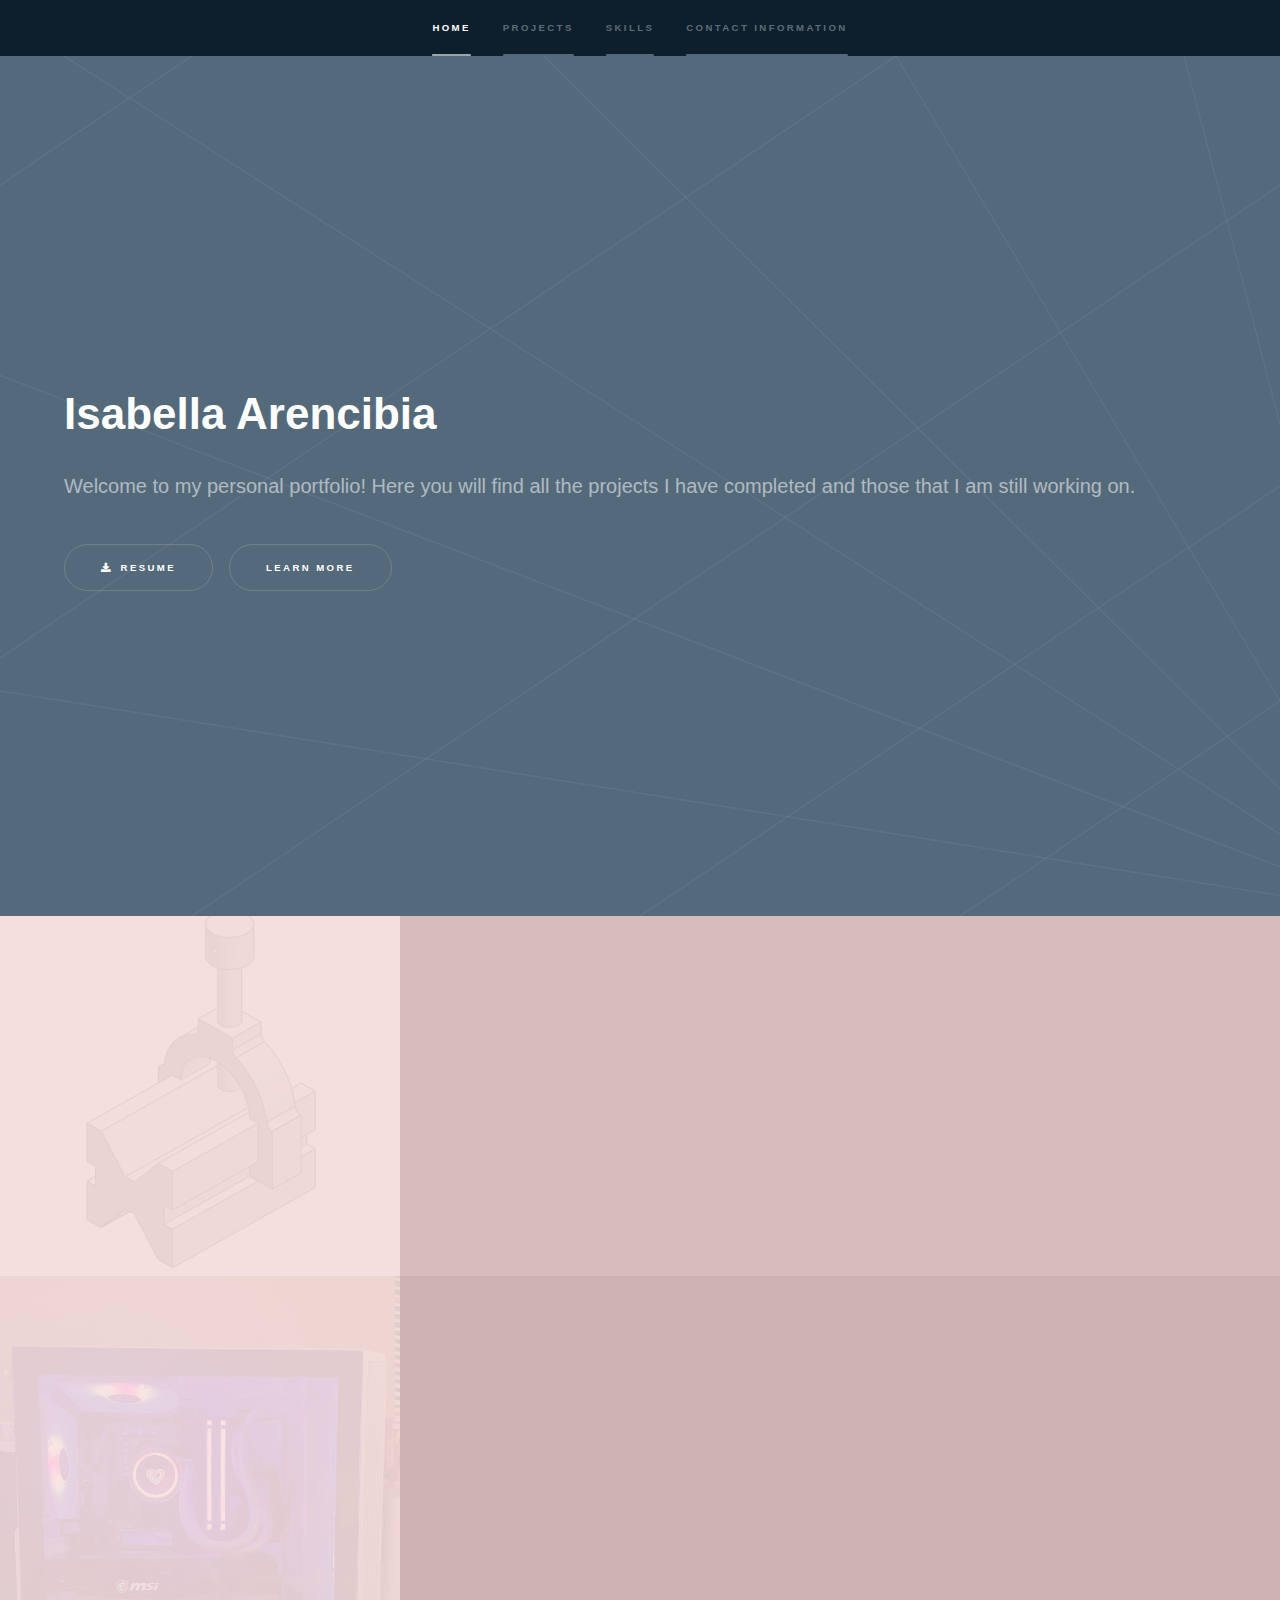
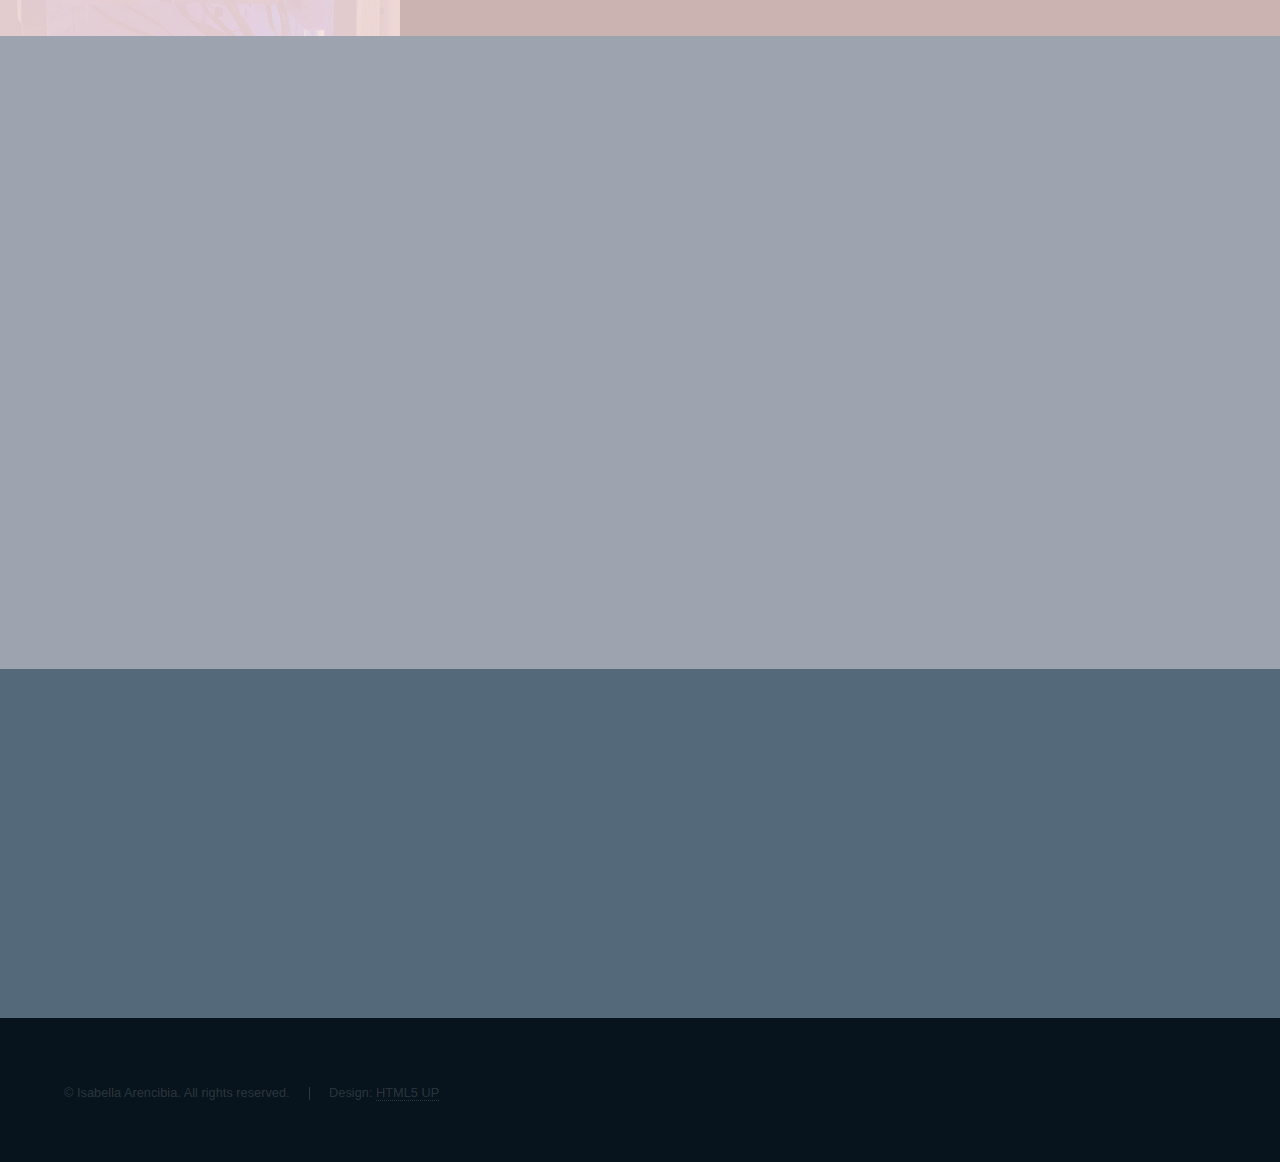
==== index.html @ 19a6d0e9 "filled in skills" ====
<!DOCTYPE html>
<!--
	Hyperspace by HTML5 UP
	html5up.net | @ajlkn
	Free for personal and commercial use under the CCA 3.0 license (html5up.net/license)
-->
<html>
    <head>
        <title>Isabella Arencibia | Home</title>
        <link rel="shortcut icon" type="image/png" href="images/initialsfaviconfin.png"/>
        <meta charset="utf-8" />
		<meta name="viewport" content="width=device-width, initial-scale=1, user-scalable=no" />
		<link rel="stylesheet" href="assets/css/main.css" />
		<noscript><link rel="stylesheet" href="assets/css/noscript.css" /></noscript>
    </head>
	<body class="is-preload">

		<!-- Navbar -->
        <section id="sidebar">
            <div class="inner">
				<nav>
					<ul>
						<li><a href="#intro">Home</a></li>
						<li><a href="#one">Projects</a></li>
						<li><a href="#two">Skills</a></li>
						<li><a href="#three">Contact Information</a></li>
					</ul>
				</nav>
            </div>
        </section>
       
		<!-- Wrapper -->
			<div id="wrapper">

				<!-- Intro -->
					<section id="intro" class="wrapper style1 fullscreen fade-up">
						<div class="inner">
							<h1>Isabella Arencibia</h1>
							<p>Welcome to my personal portfolio! Here you will find all the projects I have completed and those that I am still working on.</p>
							<ul class="actions">
								<li><a href="Isabella Arencibia - Resume.pdf" class="button icon solid fa-download">Resume</a></li></a>
								<li><a href="#one" class="button scrolly">Learn more</a></li>
							</ul>
						</div>
					</section>

				<!-- One -->
					<section id="one" class="wrapper style2 spotlights">
						<section>
							<a class="image"><img src="images/examplepart.png" alt="" data-position="center center" /></a>
							<div class="content">
								<div class="inner">
									<h2>Solidworks Projects</h2>
									<p>A collection of the projects I have completed for my CAD classes. These were a great learning opportunity that exposed me to a variety of techniques and design principles.</p>
									<ul class="actions">
										<li><a href="generic.html" class="button">Learn more</a></li>
									</ul>
								</div>
							</div>
						</section>
						<section>
							<a class="image"><img src="images/pcpic.jpg" alt="" data-position="top center" /></a>
							<div class="content">
								<div class="inner">
									<h2>Personal Projects</h2>
									<p>These are projects I worked on in my free time. In these, I am able to apply the things I learned to create fun builds that I am able to use in my day-to-day life.</p>
									<ul class="actions">
										<li><a href="generic.html" class="button">Learn more</a></li>
									</ul>
								</div>
							</div>
						</section>
					</section>

				<!-- Two -->
					<section id="two" class="wrapper style3 fade-up">
						<div class="inner">
							<h2>My Skills</h2>
							<div class="features">
								<section>
									<span class="icon solid major fa-desktop"></span>
									<h3>Computer Software</h3>
									<p>Solidworks CSWA Certified <br> Microsoft Office <br> Visual Studio Code </p>
								</section>
								<section>
									<span class="icon solid major fa-code"></span>
									<h3>Web Development</h3>
									<p>HTML <br> CSS </p>
								</section>
								<section>
									<span class="icon solid major fa-globe-americas"></span>
									<h3>Language</h3>
									<p>Fluent in Spanish at a native speaker level</p>
								</section>
								<section>
									<span class="icon solid major fa-phone"></span>
									<h3>Customer Service</h3>
									<p>Excellent Communication <br> Analytical Skills <br> Client Relationship Building</p>
								</section>
							</div>
						</div>
					</section>

				<!-- Three -->
					<section id="three" class="wrapper style1 fade-up">
						<div class="inner">
							<h2>Contact Information</h2>
								<section>
									<ul class="contact">
										<li>
											<h3>Email</h3>
											<a id="emaillink"></a>
										</li>
										<li>
											<h3>Phone</h3>
											<a id="phonelink"></a>
										</li>
										<li>
											<h3>Social</h3>
											<ul class="icons">
												<li><a href="https://www.linkedin.com/in/iarencibia/" class="icon brands fa-linkedin-in"><span class="label">LinkedIn</span></a></li>
												<li><a href="https://github.com/iarencibia" class="icon brands fa-github"><span class="label">GitHub</span></a></li>
											</ul>
										</li>
									</ul>
								</section>
							</div>
						</div>
					</section>
					
					<!--For preventing webcrawler spam-->
					<script>
						const contactReplace  = (text, id, delay = 1000) => {
							setTimeout(()  => {
  								let elem = document.getElementById(id);   
  								let node = document.createTextNode(text);
  								elem.appendChild(node);
  								if (text.includes('@'))
    							elem.href = `mailto:${text}`
							}, delay)
						}
						contactReplace('iarencibia@jatca.net', 'emaillink')
						contactReplace('(305)799-3996', 'phonelink')
					</script>
			</div>

		<!-- Footer -->
		<footer id="footer" class="wrapper style1-alt">
			<div class="inner">
				<ul class="menu">
					<li>&copy; Isabella Arencibia. All rights reserved.</li><li>Design: <a href="http://html5up.net">HTML5 UP</a></li>
				</ul>
			</div>
		</footer>


		<!-- Scripts -->
			<script src="assets/js/jquery.min.js"></script>
			<script src="assets/js/jquery.scrollex.min.js"></script>
			<script src="assets/js/jquery.scrolly.min.js"></script>
			<script src="assets/js/browser.min.js"></script>
			<script src="assets/js/breakpoints.min.js"></script>
			<script src="assets/js/util.js"></script>
			<script src="assets/js/main.js"></script>

	</body>
</html>
---- assets/css/main.css ----
@import url(fontawesome-all.min.css);

/*
	Hyperspace by HTML5 UP
	html5up.net | @ajlkn
	Free for personal and commercial use under the CCA 3.0 license (html5up.net/license)
*/

/*
Color Assignment
*/
:root {
	--navcolor: #0D1F2D;
	--bgcolor: #546A7B;
	--skillscolor: #9EA3B0;
	--projscolor: #D6BDBB;
	--bottomcolor: #08141d;
	--navhlcolor: #546A7B;
	--piccovercolor: rgba(250, 225, 223, 0.9);
  }

html, body, div, span, applet, object,
iframe, h1, h2, h3, h4, h5, h6, p, blockquote,
pre, a, abbr, acronym, address, big, cite,
code, del, dfn, em, img, ins, kbd, q, s, samp,
small, strike, strong, sub, sup, tt, var, b,
u, i, center, dl, dt, dd, ol, ul, li, fieldset,
form, label, legend, table, caption, tbody,
tfoot, thead, tr, th, td, article, aside,
canvas, details, embed, figure, figcaption,
footer, header, hgroup, menu, nav, output, ruby,
section, summary, time, mark, audio, video {
	margin: 0;
	padding: 0;
	border: 0;
	font-size: 100%;
	font: inherit;
	vertical-align: baseline;}

article, aside, details, figcaption, figure,
footer, header, hgroup, menu, nav, section {
	display: block;}

body {
	line-height: 1;
}

ol, ul {
	list-style: none;
}

blockquote, q {
	quotes: none;
}

	blockquote:before, blockquote:after, q:before, q:after {
		content: '';
		content: none;
	}

table {
	border-collapse: collapse;
	border-spacing: 0;
}

body {
	-webkit-text-size-adjust: none;
}

mark {
	background-color: transparent;
	color: inherit;
}

input::-moz-focus-inner {
	border: 0;
	padding: 0;
}

input, select, textarea {
	-moz-appearance: none;
	-webkit-appearance: none;
	-ms-appearance: none;
	appearance: none;
}

/* Basic */

	@-ms-viewport {
		width: device-width;
	}

	body {
		-ms-overflow-style: scrollbar;
	}

	@media screen and (max-width: 480px) {

		html, body {
			min-width: 320px;
		}

	}

	html {
		box-sizing: border-box;
	}

	*, *:before, *:after {
		box-sizing: inherit;
	}

	body {
		background: var(--navcolor);
	}

		body.is-preload *, body.is-preload *:before, body.is-preload *:after {
			-moz-animation: none !important;
			-webkit-animation: none !important;
			-ms-animation: none !important;
			animation: none !important;
			-moz-transition: none !important;
			-webkit-transition: none !important;
			-ms-transition: none !important;
			transition: none !important;
		}

/* Type */

	body, input, select, textarea {
		color: rgba(255, 255, 255, 0.55);
		font-family: Arial, Helvetica, sans-serif;
		font-size: 16.5pt;
		font-weight: normal;
		line-height: 1.75;
	}

		@media screen and (max-width: 1680px) {

			body, input, select, textarea {
				font-size: 13pt;
			}

		}

		@media screen and (max-width: 1280px) {

			body, input, select, textarea {
				font-size: 12pt;
			}

		}

		@media screen and (max-width: 360px) {

			body, input, select, textarea {
				font-size: 11pt;
			}

		}

	a {
		-moz-transition: color 0.2s ease, border-bottom-color 0.2s ease;
		-webkit-transition: color 0.2s ease, border-bottom-color 0.2s ease;
		-ms-transition: color 0.2s ease, border-bottom-color 0.2s ease;
		transition: color 0.2s ease, border-bottom-color 0.2s ease;
		border-bottom: dotted 1px rgba(255, 255, 255, 0.35);
		color: inherit;
		text-decoration: none;
	}

		a:hover {
			border-bottom-color: transparent;
			color: #ffffff;
		}

	strong, b {
		color: #ffffff;
		font-weight: bold;
	}

	em, i {
		font-style: italic;
	}

	p {
		margin: 0 0 2em 0;
	}

	h1, h2, h3, h4, h5, h6 {
		color: #ffffff;
		font-weight: bold;
		line-height: 1.5;
		margin: 0 0 0.5em 0;
	}

		h1 a, h2 a, h3 a, h4 a, h5 a, h6 a {
			color: inherit;
			text-decoration: none;
		}

	h1 {
		font-size: 2.75em;
	}

		h1.major {
			margin: 0 0 1.3em 0;
			position: relative;
			padding-bottom: 0.35em;
		}

			h1.major:after {
				background-image: -moz-linear-gradient(to right, var(--bgcolor), var(--skillscolor));
				background-image: -webkit-linear-gradient(to right, var(--bgcolor), var(--skillscolor));
				background-image: -ms-linear-gradient(to right, var(--bgcolor), var(--skillscolor));
				background-image: linear-gradient(to right, var(--bgcolor), var(--skillscolor));
				-moz-transition: max-width 0.2s ease;
				-webkit-transition: max-width 0.2s ease;
				-ms-transition: max-width 0.2s ease;
				transition: max-width 0.2s ease;
				border-radius: 0.2em;
				bottom: 0;
				content: '';
				height: 0.05em;
				position: absolute;
				right: 0;
				width: 100%;
			}

	h2 {
		font-size: 1.75em;
	}

	h3 {
		font-size: 1.1em;
	}

	h4 {
		font-size: 1em;
	}

	h5 {
		font-size: 0.8em;
	}

	h6 {
		font-size: 0.6em;
	}

	@media screen and (max-width: 736px) {

		h1 {
			font-size: 2em;
		}

		h2 {
			font-size: 1.25em;
		}

		h3 {
			font-size: 1em;
		}

		h4 {
			font-size: 0.8em;
		}

		h5 {
			font-size: 0.6em;
		}

		h6 {
			font-size: 0.6em;
		}

	}

	sub {
		font-size: 0.8em;
		position: relative;
		top: 0.5em;
	}

	sup {
		font-size: 0.8em;
		position: relative;
		top: -0.5em;
	}

	blockquote {
		border-left: solid 4px rgba(255, 255, 255, 0.15);
		font-style: italic;
		margin: 0 0 2em 0;
		padding: 0.5em 0 0.5em 2em;
	}

	code {
		background: rgba(255, 255, 255, 0.05);
		border-radius: 0.25em;
		border: solid 1px rgba(255, 255, 255, 0.15);
		font-family: "Courier New", monospace;
		font-size: 0.9em;
		margin: 0 0.25em;
		padding: 0.25em 0.65em;
	}

	pre {
		-webkit-overflow-scrolling: touch;
		font-family: "Courier New", monospace;
		font-size: 0.9em;
		margin: 0 0 2em 0;
	}

		pre code {
			display: block;
			line-height: 1.75em;
			padding: 1em 1.5em;
			overflow-x: auto;
		}

	hr {
		border: 0;
		border-bottom: solid 1px rgba(255, 255, 255, 0.15);
		margin: 2em 0;
	}

		hr.major {
			margin: 3em 0;
		}

	.align-left {
		text-align: left;
	}

	.align-center {
		text-align: center;
	}

	.align-right {
		text-align: right;
	}

/* Row */

	.row {
		display: flex;
		flex-wrap: wrap;
		box-sizing: border-box;
		align-items: stretch;
	}

		.row > * {
			box-sizing: border-box;
		}

		.row.gtr-uniform > * > :last-child {
			margin-bottom: 0;
		}

		.row.aln-left {
			justify-content: flex-start;
		}

		.row.aln-center {
			justify-content: center;
		}

		.row.aln-right {
			justify-content: flex-end;
		}

		.row.aln-top {
			align-items: flex-start;
		}

		.row.aln-middle {
			align-items: center;
		}

		.row.aln-bottom {
			align-items: flex-end;
		}

		.row > .imp {
			order: -1;
		}

		.row > .col-1 {
			width: 8.33333%;
		}

		.row > .off-1 {
			margin-left: 8.33333%;
		}

		.row > .col-2 {
			width: 16.66667%;
		}

		.row > .off-2 {
			margin-left: 16.66667%;
		}

		.row > .col-3 {
			width: 25%;
		}

		.row > .off-3 {
			margin-left: 25%;
		}

		.row > .col-4 {
			width: 33.33333%;
		}

		.row > .off-4 {
			margin-left: 33.33333%;
		}

		.row > .col-5 {
			width: 41.66667%;
		}

		.row > .off-5 {
			margin-left: 41.66667%;
		}

		.row > .col-6 {
			width: 50%;
		}

		.row > .off-6 {
			margin-left: 50%;
		}

		.row > .col-7 {
			width: 58.33333%;
		}

		.row > .off-7 {
			margin-left: 58.33333%;
		}

		.row > .col-8 {
			width: 66.66667%;
		}

		.row > .off-8 {
			margin-left: 66.66667%;
		}

		.row > .col-9 {
			width: 75%;
		}

		.row > .off-9 {
			margin-left: 75%;
		}

		.row > .col-10 {
			width: 83.33333%;
		}

		.row > .off-10 {
			margin-left: 83.33333%;
		}

		.row > .col-11 {
			width: 91.66667%;
		}

		.row > .off-11 {
			margin-left: 91.66667%;
		}

		.row > .col-12 {
			width: 100%;
		}

		.row > .off-12 {
			margin-left: 100%;
		}

		.row.gtr-0 {
			margin-top: 0;
			margin-left: 0em;
		}

			.row.gtr-0 > * {
				padding: 0 0 0 0em;
			}

			.row.gtr-0.gtr-uniform {
				margin-top: 0em;
			}

				.row.gtr-0.gtr-uniform > * {
					padding-top: 0em;
				}

		.row.gtr-25 {
			margin-top: 0;
			margin-left: -0.375em;
		}

			.row.gtr-25 > * {
				padding: 0 0 0 0.375em;
			}

			.row.gtr-25.gtr-uniform {
				margin-top: -0.375em;
			}

				.row.gtr-25.gtr-uniform > * {
					padding-top: 0.375em;
				}

		.row.gtr-50 {
			margin-top: 0;
			margin-left: -0.75em;
		}

			.row.gtr-50 > * {
				padding: 0 0 0 0.75em;
			}

			.row.gtr-50.gtr-uniform {
				margin-top: -0.75em;
			}

				.row.gtr-50.gtr-uniform > * {
					padding-top: 0.75em;
				}

		.row {
			margin-top: 0;
			margin-left: -1.5em;
		}

			.row > * {
				padding: 0 0 0 1.5em;
			}

			.row.gtr-uniform {
				margin-top: -1.5em;
			}

				.row.gtr-uniform > * {
					padding-top: 1.5em;
				}

		.row.gtr-150 {
			margin-top: 0;
			margin-left: -2.25em;
		}

			.row.gtr-150 > * {
				padding: 0 0 0 2.25em;
			}

			.row.gtr-150.gtr-uniform {
				margin-top: -2.25em;
			}

				.row.gtr-150.gtr-uniform > * {
					padding-top: 2.25em;
				}

		.row.gtr-200 {
			margin-top: 0;
			margin-left: -3em;
		}

			.row.gtr-200 > * {
				padding: 0 0 0 3em;
			}

			.row.gtr-200.gtr-uniform {
				margin-top: -3em;
			}

				.row.gtr-200.gtr-uniform > * {
					padding-top: 3em;
				}

		@media screen and (max-width: 1680px) {

			.row {
				display: flex;
				flex-wrap: wrap;
				box-sizing: border-box;
				align-items: stretch;
			}

				.row > * {
					box-sizing: border-box;
				}

				.row.gtr-uniform > * > :last-child {
					margin-bottom: 0;
				}

				.row.aln-left {
					justify-content: flex-start;
				}

				.row.aln-center {
					justify-content: center;
				}

				.row.aln-right {
					justify-content: flex-end;
				}

				.row.aln-top {
					align-items: flex-start;
				}

				.row.aln-middle {
					align-items: center;
				}

				.row.aln-bottom {
					align-items: flex-end;
				}

				.row > .imp-xlarge {
					order: -1;
				}

				.row > .col-1-xlarge {
					width: 8.33333%;
				}

				.row > .off-1-xlarge {
					margin-left: 8.33333%;
				}

				.row > .col-2-xlarge {
					width: 16.66667%;
				}

				.row > .off-2-xlarge {
					margin-left: 16.66667%;
				}

				.row > .col-3-xlarge {
					width: 25%;
				}

				.row > .off-3-xlarge {
					margin-left: 25%;
				}

				.row > .col-4-xlarge {
					width: 33.33333%;
				}

				.row > .off-4-xlarge {
					margin-left: 33.33333%;
				}

				.row > .col-5-xlarge {
					width: 41.66667%;
				}

				.row > .off-5-xlarge {
					margin-left: 41.66667%;
				}

				.row > .col-6-xlarge {
					width: 50%;
				}

				.row > .off-6-xlarge {
					margin-left: 50%;
				}

				.row > .col-7-xlarge {
					width: 58.33333%;
				}

				.row > .off-7-xlarge {
					margin-left: 58.33333%;
				}

				.row > .col-8-xlarge {
					width: 66.66667%;
				}

				.row > .off-8-xlarge {
					margin-left: 66.66667%;
				}

				.row > .col-9-xlarge {
					width: 75%;
				}

				.row > .off-9-xlarge {
					margin-left: 75%;
				}

				.row > .col-10-xlarge {
					width: 83.33333%;
				}

				.row > .off-10-xlarge {
					margin-left: 83.33333%;
				}

				.row > .col-11-xlarge {
					width: 91.66667%;
				}

				.row > .off-11-xlarge {
					margin-left: 91.66667%;
				}

				.row > .col-12-xlarge {
					width: 100%;
				}

				.row > .off-12-xlarge {
					margin-left: 100%;
				}

				.row.gtr-0 {
					margin-top: 0;
					margin-left: 0em;
				}

					.row.gtr-0 > * {
						padding: 0 0 0 0em;
					}

					.row.gtr-0.gtr-uniform {
						margin-top: 0em;
					}

						.row.gtr-0.gtr-uniform > * {
							padding-top: 0em;
						}

				.row.gtr-25 {
					margin-top: 0;
					margin-left: -0.375em;
				}

					.row.gtr-25 > * {
						padding: 0 0 0 0.375em;
					}

					.row.gtr-25.gtr-uniform {
						margin-top: -0.375em;
					}

						.row.gtr-25.gtr-uniform > * {
							padding-top: 0.375em;
						}

				.row.gtr-50 {
					margin-top: 0;
					margin-left: -0.75em;
				}

					.row.gtr-50 > * {
						padding: 0 0 0 0.75em;
					}

					.row.gtr-50.gtr-uniform {
						margin-top: -0.75em;
					}

						.row.gtr-50.gtr-uniform > * {
							padding-top: 0.75em;
						}

				.row {
					margin-top: 0;
					margin-left: -1.5em;
				}

					.row > * {
						padding: 0 0 0 1.5em;
					}

					.row.gtr-uniform {
						margin-top: -1.5em;
					}

						.row.gtr-uniform > * {
							padding-top: 1.5em;
						}

				.row.gtr-150 {
					margin-top: 0;
					margin-left: -2.25em;
				}

					.row.gtr-150 > * {
						padding: 0 0 0 2.25em;
					}

					.row.gtr-150.gtr-uniform {
						margin-top: -2.25em;
					}

						.row.gtr-150.gtr-uniform > * {
							padding-top: 2.25em;
						}

				.row.gtr-200 {
					margin-top: 0;
					margin-left: -3em;
				}

					.row.gtr-200 > * {
						padding: 0 0 0 3em;
					}

					.row.gtr-200.gtr-uniform {
						margin-top: -3em;
					}

						.row.gtr-200.gtr-uniform > * {
							padding-top: 3em;
						}

		}

		@media screen and (max-width: 1280px) {

			.row {
				display: flex;
				flex-wrap: wrap;
				box-sizing: border-box;
				align-items: stretch;
			}

				.row > * {
					box-sizing: border-box;
				}

				.row.gtr-uniform > * > :last-child {
					margin-bottom: 0;
				}

				.row.aln-left {
					justify-content: flex-start;
				}

				.row.aln-center {
					justify-content: center;
				}

				.row.aln-right {
					justify-content: flex-end;
				}

				.row.aln-top {
					align-items: flex-start;
				}

				.row.aln-middle {
					align-items: center;
				}

				.row.aln-bottom {
					align-items: flex-end;
				}

				.row > .imp-large {
					order: -1;
				}

				.row > .col-1-large {
					width: 8.33333%;
				}

				.row > .off-1-large {
					margin-left: 8.33333%;
				}

				.row > .col-2-large {
					width: 16.66667%;
				}

				.row > .off-2-large {
					margin-left: 16.66667%;
				}

				.row > .col-3-large {
					width: 25%;
				}

				.row > .off-3-large {
					margin-left: 25%;
				}

				.row > .col-4-large {
					width: 33.33333%;
				}

				.row > .off-4-large {
					margin-left: 33.33333%;
				}

				.row > .col-5-large {
					width: 41.66667%;
				}

				.row > .off-5-large {
					margin-left: 41.66667%;
				}

				.row > .col-6-large {
					width: 50%;
				}

				.row > .off-6-large {
					margin-left: 50%;
				}

				.row > .col-7-large {
					width: 58.33333%;
				}

				.row > .off-7-large {
					margin-left: 58.33333%;
				}

				.row > .col-8-large {
					width: 66.66667%;
				}

				.row > .off-8-large {
					margin-left: 66.66667%;
				}

				.row > .col-9-large {
					width: 75%;
				}

				.row > .off-9-large {
					margin-left: 75%;
				}

				.row > .col-10-large {
					width: 83.33333%;
				}

				.row > .off-10-large {
					margin-left: 83.33333%;
				}

				.row > .col-11-large {
					width: 91.66667%;
				}

				.row > .off-11-large {
					margin-left: 91.66667%;
				}

				.row > .col-12-large {
					width: 100%;
				}

				.row > .off-12-large {
					margin-left: 100%;
				}

				.row.gtr-0 {
					margin-top: 0;
					margin-left: 0em;
				}

					.row.gtr-0 > * {
						padding: 0 0 0 0em;
					}

					.row.gtr-0.gtr-uniform {
						margin-top: 0em;
					}

						.row.gtr-0.gtr-uniform > * {
							padding-top: 0em;
						}

				.row.gtr-25 {
					margin-top: 0;
					margin-left: -0.375em;
				}

					.row.gtr-25 > * {
						padding: 0 0 0 0.375em;
					}

					.row.gtr-25.gtr-uniform {
						margin-top: -0.375em;
					}

						.row.gtr-25.gtr-uniform > * {
							padding-top: 0.375em;
						}

				.row.gtr-50 {
					margin-top: 0;
					margin-left: -0.75em;
				}

					.row.gtr-50 > * {
						padding: 0 0 0 0.75em;
					}

					.row.gtr-50.gtr-uniform {
						margin-top: -0.75em;
					}

						.row.gtr-50.gtr-uniform > * {
							padding-top: 0.75em;
						}

				.row {
					margin-top: 0;
					margin-left: -1.5em;
				}

					.row > * {
						padding: 0 0 0 1.5em;
					}

					.row.gtr-uniform {
						margin-top: -1.5em;
					}

						.row.gtr-uniform > * {
							padding-top: 1.5em;
						}

				.row.gtr-150 {
					margin-top: 0;
					margin-left: -2.25em;
				}

					.row.gtr-150 > * {
						padding: 0 0 0 2.25em;
					}

					.row.gtr-150.gtr-uniform {
						margin-top: -2.25em;
					}

						.row.gtr-150.gtr-uniform > * {
							padding-top: 2.25em;
						}

				.row.gtr-200 {
					margin-top: 0;
					margin-left: -3em;
				}

					.row.gtr-200 > * {
						padding: 0 0 0 3em;
					}

					.row.gtr-200.gtr-uniform {
						margin-top: -3em;
					}

						.row.gtr-200.gtr-uniform > * {
							padding-top: 3em;
						}

		}

		@media screen and (max-width: 980px) {

			.row {
				display: flex;
				flex-wrap: wrap;
				box-sizing: border-box;
				align-items: stretch;
			}

				.row > * {
					box-sizing: border-box;
				}

				.row.gtr-uniform > * > :last-child {
					margin-bottom: 0;
				}

				.row.aln-left {
					justify-content: flex-start;
				}

				.row.aln-center {
					justify-content: center;
				}

				.row.aln-right {
					justify-content: flex-end;
				}

				.row.aln-top {
					align-items: flex-start;
				}

				.row.aln-middle {
					align-items: center;
				}

				.row.aln-bottom {
					align-items: flex-end;
				}

				.row > .imp-medium {
					order: -1;
				}

				.row > .col-1-medium {
					width: 8.33333%;
				}

				.row > .off-1-medium {
					margin-left: 8.33333%;
				}

				.row > .col-2-medium {
					width: 16.66667%;
				}

				.row > .off-2-medium {
					margin-left: 16.66667%;
				}

				.row > .col-3-medium {
					width: 25%;
				}

				.row > .off-3-medium {
					margin-left: 25%;
				}

				.row > .col-4-medium {
					width: 33.33333%;
				}

				.row > .off-4-medium {
					margin-left: 33.33333%;
				}

				.row > .col-5-medium {
					width: 41.66667%;
				}

				.row > .off-5-medium {
					margin-left: 41.66667%;
				}

				.row > .col-6-medium {
					width: 50%;
				}

				.row > .off-6-medium {
					margin-left: 50%;
				}

				.row > .col-7-medium {
					width: 58.33333%;
				}

				.row > .off-7-medium {
					margin-left: 58.33333%;
				}

				.row > .col-8-medium {
					width: 66.66667%;
				}

				.row > .off-8-medium {
					margin-left: 66.66667%;
				}

				.row > .col-9-medium {
					width: 75%;
				}

				.row > .off-9-medium {
					margin-left: 75%;
				}

				.row > .col-10-medium {
					width: 83.33333%;
				}

				.row > .off-10-medium {
					margin-left: 83.33333%;
				}

				.row > .col-11-medium {
					width: 91.66667%;
				}

				.row > .off-11-medium {
					margin-left: 91.66667%;
				}

				.row > .col-12-medium {
					width: 100%;
				}

				.row > .off-12-medium {
					margin-left: 100%;
				}

				.row.gtr-0 {
					margin-top: 0;
					margin-left: 0em;
				}

					.row.gtr-0 > * {
						padding: 0 0 0 0em;
					}

					.row.gtr-0.gtr-uniform {
						margin-top: 0em;
					}

						.row.gtr-0.gtr-uniform > * {
							padding-top: 0em;
						}

				.row.gtr-25 {
					margin-top: 0;
					margin-left: -0.375em;
				}

					.row.gtr-25 > * {
						padding: 0 0 0 0.375em;
					}

					.row.gtr-25.gtr-uniform {
						margin-top: -0.375em;
					}

						.row.gtr-25.gtr-uniform > * {
							padding-top: 0.375em;
						}

				.row.gtr-50 {
					margin-top: 0;
					margin-left: -0.75em;
				}

					.row.gtr-50 > * {
						padding: 0 0 0 0.75em;
					}

					.row.gtr-50.gtr-uniform {
						margin-top: -0.75em;
					}

						.row.gtr-50.gtr-uniform > * {
							padding-top: 0.75em;
						}

				.row {
					margin-top: 0;
					margin-left: -1.5em;
				}

					.row > * {
						padding: 0 0 0 1.5em;
					}

					.row.gtr-uniform {
						margin-top: -1.5em;
					}

						.row.gtr-uniform > * {
							padding-top: 1.5em;
						}

				.row.gtr-150 {
					margin-top: 0;
					margin-left: -2.25em;
				}

					.row.gtr-150 > * {
						padding: 0 0 0 2.25em;
					}

					.row.gtr-150.gtr-uniform {
						margin-top: -2.25em;
					}

						.row.gtr-150.gtr-uniform > * {
							padding-top: 2.25em;
						}

				.row.gtr-200 {
					margin-top: 0;
					margin-left: -3em;
				}

					.row.gtr-200 > * {
						padding: 0 0 0 3em;
					}

					.row.gtr-200.gtr-uniform {
						margin-top: -3em;
					}

						.row.gtr-200.gtr-uniform > * {
							padding-top: 3em;
						}

		}

		@media screen and (max-width: 736px) {

			.row {
				display: flex;
				flex-wrap: wrap;
				box-sizing: border-box;
				align-items: stretch;
			}

				.row > * {
					box-sizing: border-box;
				}

				.row.gtr-uniform > * > :last-child {
					margin-bottom: 0;
				}

				.row.aln-left {
					justify-content: flex-start;
				}

				.row.aln-center {
					justify-content: center;
				}

				.row.aln-right {
					justify-content: flex-end;
				}

				.row.aln-top {
					align-items: flex-start;
				}

				.row.aln-middle {
					align-items: center;
				}

				.row.aln-bottom {
					align-items: flex-end;
				}

				.row > .imp-small {
					order: -1;
				}

				.row > .col-1-small {
					width: 8.33333%;
				}

				.row > .off-1-small {
					margin-left: 8.33333%;
				}

				.row > .col-2-small {
					width: 16.66667%;
				}

				.row > .off-2-small {
					margin-left: 16.66667%;
				}

				.row > .col-3-small {
					width: 25%;
				}

				.row > .off-3-small {
					margin-left: 25%;
				}

				.row > .col-4-small {
					width: 33.33333%;
				}

				.row > .off-4-small {
					margin-left: 33.33333%;
				}

				.row > .col-5-small {
					width: 41.66667%;
				}

				.row > .off-5-small {
					margin-left: 41.66667%;
				}

				.row > .col-6-small {
					width: 50%;
				}

				.row > .off-6-small {
					margin-left: 50%;
				}

				.row > .col-7-small {
					width: 58.33333%;
				}

				.row > .off-7-small {
					margin-left: 58.33333%;
				}

				.row > .col-8-small {
					width: 66.66667%;
				}

				.row > .off-8-small {
					margin-left: 66.66667%;
				}

				.row > .col-9-small {
					width: 75%;
				}

				.row > .off-9-small {
					margin-left: 75%;
				}

				.row > .col-10-small {
					width: 83.33333%;
				}

				.row > .off-10-small {
					margin-left: 83.33333%;
				}

				.row > .col-11-small {
					width: 91.66667%;
				}

				.row > .off-11-small {
					margin-left: 91.66667%;
				}

				.row > .col-12-small {
					width: 100%;
				}

				.row > .off-12-small {
					margin-left: 100%;
				}

				.row.gtr-0 {
					margin-top: 0;
					margin-left: 0em;
				}

					.row.gtr-0 > * {
						padding: 0 0 0 0em;
					}

					.row.gtr-0.gtr-uniform {
						margin-top: 0em;
					}

						.row.gtr-0.gtr-uniform > * {
							padding-top: 0em;
						}

				.row.gtr-25 {
					margin-top: 0;
					margin-left: -0.375em;
				}

					.row.gtr-25 > * {
						padding: 0 0 0 0.375em;
					}

					.row.gtr-25.gtr-uniform {
						margin-top: -0.375em;
					}

						.row.gtr-25.gtr-uniform > * {
							padding-top: 0.375em;
						}

				.row.gtr-50 {
					margin-top: 0;
					margin-left: -0.75em;
				}

					.row.gtr-50 > * {
						padding: 0 0 0 0.75em;
					}

					.row.gtr-50.gtr-uniform {
						margin-top: -0.75em;
					}

						.row.gtr-50.gtr-uniform > * {
							padding-top: 0.75em;
						}

				.row {
					margin-top: 0;
					margin-left: -1.5em;
				}

					.row > * {
						padding: 0 0 0 1.5em;
					}

					.row.gtr-uniform {
						margin-top: -1.5em;
					}

						.row.gtr-uniform > * {
							padding-top: 1.5em;
						}

				.row.gtr-150 {
					margin-top: 0;
					margin-left: -2.25em;
				}

					.row.gtr-150 > * {
						padding: 0 0 0 2.25em;
					}

					.row.gtr-150.gtr-uniform {
						margin-top: -2.25em;
					}

						.row.gtr-150.gtr-uniform > * {
							padding-top: 2.25em;
						}

				.row.gtr-200 {
					margin-top: 0;
					margin-left: -3em;
				}

					.row.gtr-200 > * {
						padding: 0 0 0 3em;
					}

					.row.gtr-200.gtr-uniform {
						margin-top: -3em;
					}

						.row.gtr-200.gtr-uniform > * {
							padding-top: 3em;
						}

		}

		@media screen and (max-width: 480px) {

			.row {
				display: flex;
				flex-wrap: wrap;
				box-sizing: border-box;
				align-items: stretch;
			}

				.row > * {
					box-sizing: border-box;
				}

				.row.gtr-uniform > * > :last-child {
					margin-bottom: 0;
				}

				.row.aln-left {
					justify-content: flex-start;
				}

				.row.aln-center {
					justify-content: center;
				}

				.row.aln-right {
					justify-content: flex-end;
				}

				.row.aln-top {
					align-items: flex-start;
				}

				.row.aln-middle {
					align-items: center;
				}

				.row.aln-bottom {
					align-items: flex-end;
				}

				.row > .imp-xsmall {
					order: -1;
				}

				.row > .col-1-xsmall {
					width: 8.33333%;
				}

				.row > .off-1-xsmall {
					margin-left: 8.33333%;
				}

				.row > .col-2-xsmall {
					width: 16.66667%;
				}

				.row > .off-2-xsmall {
					margin-left: 16.66667%;
				}

				.row > .col-3-xsmall {
					width: 25%;
				}

				.row > .off-3-xsmall {
					margin-left: 25%;
				}

				.row > .col-4-xsmall {
					width: 33.33333%;
				}

				.row > .off-4-xsmall {
					margin-left: 33.33333%;
				}

				.row > .col-5-xsmall {
					width: 41.66667%;
				}

				.row > .off-5-xsmall {
					margin-left: 41.66667%;
				}

				.row > .col-6-xsmall {
					width: 50%;
				}

				.row > .off-6-xsmall {
					margin-left: 50%;
				}

				.row > .col-7-xsmall {
					width: 58.33333%;
				}

				.row > .off-7-xsmall {
					margin-left: 58.33333%;
				}

				.row > .col-8-xsmall {
					width: 66.66667%;
				}

				.row > .off-8-xsmall {
					margin-left: 66.66667%;
				}

				.row > .col-9-xsmall {
					width: 75%;
				}

				.row > .off-9-xsmall {
					margin-left: 75%;
				}

				.row > .col-10-xsmall {
					width: 83.33333%;
				}

				.row > .off-10-xsmall {
					margin-left: 83.33333%;
				}

				.row > .col-11-xsmall {
					width: 91.66667%;
				}

				.row > .off-11-xsmall {
					margin-left: 91.66667%;
				}

				.row > .col-12-xsmall {
					width: 100%;
				}

				.row > .off-12-xsmall {
					margin-left: 100%;
				}

				.row.gtr-0 {
					margin-top: 0;
					margin-left: 0em;
				}

					.row.gtr-0 > * {
						padding: 0 0 0 0em;
					}

					.row.gtr-0.gtr-uniform {
						margin-top: 0em;
					}

						.row.gtr-0.gtr-uniform > * {
							padding-top: 0em;
						}

				.row.gtr-25 {
					margin-top: 0;
					margin-left: -0.375em;
				}

					.row.gtr-25 > * {
						padding: 0 0 0 0.375em;
					}

					.row.gtr-25.gtr-uniform {
						margin-top: -0.375em;
					}

						.row.gtr-25.gtr-uniform > * {
							padding-top: 0.375em;
						}

				.row.gtr-50 {
					margin-top: 0;
					margin-left: -0.75em;
				}

					.row.gtr-50 > * {
						padding: 0 0 0 0.75em;
					}

					.row.gtr-50.gtr-uniform {
						margin-top: -0.75em;
					}

						.row.gtr-50.gtr-uniform > * {
							padding-top: 0.75em;
						}

				.row {
					margin-top: 0;
					margin-left: -1.5em;
				}

					.row > * {
						padding: 0 0 0 1.5em;
					}

					.row.gtr-uniform {
						margin-top: -1.5em;
					}

						.row.gtr-uniform > * {
							padding-top: 1.5em;
						}

				.row.gtr-150 {
					margin-top: 0;
					margin-left: -2.25em;
				}

					.row.gtr-150 > * {
						padding: 0 0 0 2.25em;
					}

					.row.gtr-150.gtr-uniform {
						margin-top: -2.25em;
					}

						.row.gtr-150.gtr-uniform > * {
							padding-top: 2.25em;
						}

				.row.gtr-200 {
					margin-top: 0;
					margin-left: -3em;
				}

					.row.gtr-200 > * {
						padding: 0 0 0 3em;
					}

					.row.gtr-200.gtr-uniform {
						margin-top: -3em;
					}

						.row.gtr-200.gtr-uniform > * {
							padding-top: 3em;
						}

		}

/* Box */

	.box {
		border-radius: 0.25em;
		border: solid 1px rgba(255, 255, 255, 0.15);
		margin-bottom: 2em;
		padding: 1.5em;
	}

		.box > :last-child,
		.box > :last-child > :last-child,
		.box > :last-child > :last-child > :last-child {
			margin-bottom: 0;
		}

		.box.alt {
			border: 0;
			border-radius: 0;
			padding: 0;
		}

/* Button */

	input[type="submit"],
	input[type="reset"],
	input[type="button"],
	button,
	.button {
		-moz-appearance: none;
		-webkit-appearance: none;
		-ms-appearance: none;
		appearance: none;
		-moz-transition: border-color 0.2s ease;
		-webkit-transition: border-color 0.2s ease;
		-ms-transition: border-color 0.2s ease;
		transition: border-color 0.2s ease;
		background-color: transparent;
		border: solid 1px !important;
		border-color: rgba(255, 255, 255, 0.15) !important;
		border-radius: 3em;
		color: #ffffff !important;
		cursor: pointer;
		display: inline-block;
		font-size: 0.6em;
		font-weight: bold;
		height: calc(4.75em + 2px);
		letter-spacing: 0.25em;
		line-height: 4.75em;
		outline: 0;
		padding: 0 3.75em;
		position: relative;
		text-align: center;
		text-decoration: none;
		text-transform: uppercase;
		white-space: nowrap;
	}

		input[type="submit"]:after,
		input[type="reset"]:after,
		input[type="button"]:after,
		button:after,
		.button:after {
			-moz-transform: scale(0.25);
			-webkit-transform: scale(0.25);
			-ms-transform: scale(0.25);
			transform: scale(0.25);
			pointer-events: none;
			-moz-transition: opacity 0.2s ease, -moz-transform 0.2s ease;
			-webkit-transition: opacity 0.2s ease, -webkit-transform 0.2s ease;
			-ms-transition: opacity 0.2s ease, -ms-transform 0.2s ease;
			transition: opacity 0.2s ease, transform 0.2s ease;
			background: #ffffff;
			border-radius: 3em;
			content: '';
			height: 100%;
			left: 0;
			opacity: 0;
			position: absolute;
			top: 0;
			width: 100%;
		}

		input[type="submit"].icon:before,
		input[type="reset"].icon:before,
		input[type="button"].icon:before,
		button.icon:before,
		.button.icon:before {
			margin-right: 0.75em;
		}

		input[type="submit"].fit,
		input[type="reset"].fit,
		input[type="button"].fit,
		button.fit,
		.button.fit {
			width: 100%;
		}

		input[type="submit"].small,
		input[type="reset"].small,
		input[type="button"].small,
		button.small,
		.button.small {
			font-size: 0.4em;
		}

		input[type="submit"].large,
		input[type="reset"].large,
		input[type="button"].large,
		button.large,
		.button.large {
			font-size: 0.8em;
		}

		input[type="submit"].primary,
		input[type="reset"].primary,
		input[type="button"].primary,
		button.primary,
		.button.primary {
			background-color: #ffffff;
			color: var(--navcolor) !important;
		}

			input[type="submit"].primary:after,
			input[type="reset"].primary:after,
			input[type="button"].primary:after,
			button.primary:after,
			.button.primary:after {
				display: none;
			}

		input[type="submit"].disabled, input[type="submit"]:disabled,
		input[type="reset"].disabled,
		input[type="reset"]:disabled,
		input[type="button"].disabled,
		input[type="button"]:disabled,
		button.disabled,
		button:disabled,
		.button.disabled,
		.button:disabled {
			cursor: default;
			opacity: 0.5;
			pointer-events: none;
		}

		input[type="submit"]:hover,
		input[type="reset"]:hover,
		input[type="button"]:hover,
		button:hover,
		.button:hover {
			border-color: rgba(255, 255, 255, 0.55) !important;
		}

			input[type="submit"]:hover:after,
			input[type="reset"]:hover:after,
			input[type="button"]:hover:after,
			button:hover:after,
			.button:hover:after {
				opacity: 0.05;
				-moz-transform: scale(1);
				-webkit-transform: scale(1);
				-ms-transform: scale(1);
				transform: scale(1);
			}

			input[type="submit"]:hover:active,
			input[type="reset"]:hover:active,
			input[type="button"]:hover:active,
			button:hover:active,
			.button:hover:active {
				border-color: #ffffff !important;
			}

				input[type="submit"]:hover:active:after,
				input[type="reset"]:hover:active:after,
				input[type="button"]:hover:active:after,
				button:hover:active:after,
				.button:hover:active:after {
					opacity: 0.1;
				}

/* Features */

	.features {
		display: -moz-flex;
		display: -webkit-flex;
		display: -ms-flex;
		display: flex;
		-moz-flex-wrap: wrap;
		-webkit-flex-wrap: wrap;
		-ms-flex-wrap: wrap;
		flex-wrap: wrap;
		border-radius: 0.25em;
		border: solid 1px rgba(255, 255, 255, 0.15);
		background: rgba(255, 255, 255, 0.05);
		margin: 0 0 2em 0;
	}

		.features section {
			padding: 3.5em 3em 1em 7em ;
			width: 50%;
			border-top: solid 1px rgba(255, 255, 255, 0.15);
			position: relative;
		}

			.features section:nth-child(-n + 2) {
				border-top-width: 0;
			}

			.features section:nth-child(2n) {
				border-left: solid 1px rgba(255, 255, 255, 0.15);
			}

			.features section .icon {
				-moz-transition: opacity 0.5s ease, -moz-transform 0.5s ease;
				-webkit-transition: opacity 0.5s ease, -webkit-transform 0.5s ease;
				-ms-transition: opacity 0.5s ease, -ms-transform 0.5s ease;
				transition: opacity 0.5s ease, transform 0.5s ease;
				-moz-transition-delay: 1s;
				-webkit-transition-delay: 1s;
				-ms-transition-delay: 1s;
				transition-delay: 1s;
				-moz-transform: scale(1);
				-webkit-transform: scale(1);
				-ms-transform: scale(1);
				transform: scale(1);
				position: absolute;
				left: 3em;
				top: 3em;
				opacity: 1;
			}

			.features section:nth-child(1) .icon {
				-moz-transition-delay: 0.15s;
				-webkit-transition-delay: 0.15s;
				-ms-transition-delay: 0.15s;
				transition-delay: 0.15s;
			}

			.features section:nth-child(2) .icon {
				-moz-transition-delay: 0.3s;
				-webkit-transition-delay: 0.3s;
				-ms-transition-delay: 0.3s;
				transition-delay: 0.3s;
			}

			.features section:nth-child(3) .icon {
				-moz-transition-delay: 0.45s;
				-webkit-transition-delay: 0.45s;
				-ms-transition-delay: 0.45s;
				transition-delay: 0.45s;
			}

			.features section:nth-child(4) .icon {
				-moz-transition-delay: 0.6s;
				-webkit-transition-delay: 0.6s;
				-ms-transition-delay: 0.6s;
				transition-delay: 0.6s;
			}

			.features section:nth-child(5) .icon {
				-moz-transition-delay: 0.75s;
				-webkit-transition-delay: 0.75s;
				-ms-transition-delay: 0.75s;
				transition-delay: 0.75s;
			}

			.features section:nth-child(6) .icon {
				-moz-transition-delay: 0.9s;
				-webkit-transition-delay: 0.9s;
				-ms-transition-delay: 0.9s;
				transition-delay: 0.9s;
			}

			.features section:nth-child(7) .icon {
				-moz-transition-delay: 1.05s;
				-webkit-transition-delay: 1.05s;
				-ms-transition-delay: 1.05s;
				transition-delay: 1.05s;
			}

			.features section:nth-child(8) .icon {
				-moz-transition-delay: 1.2s;
				-webkit-transition-delay: 1.2s;
				-ms-transition-delay: 1.2s;
				transition-delay: 1.2s;
			}

			.features section:nth-child(9) .icon {
				-moz-transition-delay: 1.35s;
				-webkit-transition-delay: 1.35s;
				-ms-transition-delay: 1.35s;
				transition-delay: 1.35s;
			}

			.features section:nth-child(10) .icon {
				-moz-transition-delay: 1.5s;
				-webkit-transition-delay: 1.5s;
				-ms-transition-delay: 1.5s;
				transition-delay: 1.5s;
			}

			.features section:nth-child(11) .icon {
				-moz-transition-delay: 1.65s;
				-webkit-transition-delay: 1.65s;
				-ms-transition-delay: 1.65s;
				transition-delay: 1.65s;
			}

			.features section:nth-child(12) .icon {
				-moz-transition-delay: 1.8s;
				-webkit-transition-delay: 1.8s;
				-ms-transition-delay: 1.8s;
				transition-delay: 1.8s;
			}

			.features section:nth-child(13) .icon {
				-moz-transition-delay: 1.95s;
				-webkit-transition-delay: 1.95s;
				-ms-transition-delay: 1.95s;
				transition-delay: 1.95s;
			}

			.features section:nth-child(14) .icon {
				-moz-transition-delay: 2.1s;
				-webkit-transition-delay: 2.1s;
				-ms-transition-delay: 2.1s;
				transition-delay: 2.1s;
			}

			.features section:nth-child(15) .icon {
				-moz-transition-delay: 2.25s;
				-webkit-transition-delay: 2.25s;
				-ms-transition-delay: 2.25s;
				transition-delay: 2.25s;
			}

			.features section:nth-child(16) .icon {
				-moz-transition-delay: 2.4s;
				-webkit-transition-delay: 2.4s;
				-ms-transition-delay: 2.4s;
				transition-delay: 2.4s;
			}

			.features section:nth-child(17) .icon {
				-moz-transition-delay: 2.55s;
				-webkit-transition-delay: 2.55s;
				-ms-transition-delay: 2.55s;
				transition-delay: 2.55s;
			}

			.features section:nth-child(18) .icon {
				-moz-transition-delay: 2.7s;
				-webkit-transition-delay: 2.7s;
				-ms-transition-delay: 2.7s;
				transition-delay: 2.7s;
			}

			.features section:nth-child(19) .icon {
				-moz-transition-delay: 2.85s;
				-webkit-transition-delay: 2.85s;
				-ms-transition-delay: 2.85s;
				transition-delay: 2.85s;
			}

			.features section:nth-child(20) .icon {
				-moz-transition-delay: 3s;
				-webkit-transition-delay: 3s;
				-ms-transition-delay: 3s;
				transition-delay: 3s;
			}

		.features.inactive section .icon {
			-moz-transform: scale(0.5);
			-webkit-transform: scale(0.5);
			-ms-transform: scale(0.5);
			transform: scale(0.5);
			opacity: 0;
		}

		@media screen and (max-width: 980px) {

			.features {
				display: block;
			}

				.features section {
					border-top-width: 1px !important;
					border-left-width: 0 !important;
					width: 100%;
				}

					.features section:first-child {
						border-top-width: 0 !important;
					}

		}

		@media screen and (max-width: 736px) {

			.features section {
				padding: 2.5em 1.5em 0.1em 5.5em ;
			}

				.features section .icon {
					left: 1.5em;
					top: 2em;
				}

		}

		@media screen and (max-width: 480px) {

			.features section {
				padding: 2em 1.5em 0.1em 1.5em ;
			}

				.features section .icon {
					left: 0;
					position: relative;
					top: 0;
				}

		}

/* Form */

	form {
		margin: 0 0 2em 0;
	}

		form > :last-child {
			margin-bottom: 0;
		}

		form > .fields {
			display: -moz-flex;
			display: -webkit-flex;
			display: -ms-flex;
			display: flex;
			-moz-flex-wrap: wrap;
			-webkit-flex-wrap: wrap;
			-ms-flex-wrap: wrap;
			flex-wrap: wrap;
			width: calc(100% + 3em);
			margin: -1.5em 0 2em -1.5em;
		}

			form > .fields > .field {
				-moz-flex-grow: 0;
				-webkit-flex-grow: 0;
				-ms-flex-grow: 0;
				flex-grow: 0;
				-moz-flex-shrink: 0;
				-webkit-flex-shrink: 0;
				-ms-flex-shrink: 0;
				flex-shrink: 0;
				padding: 1.5em 0 0 1.5em;
				width: calc(100% - 1.5em);
			}

				form > .fields > .field.half {
					width: calc(50% - 0.75em);
				}

				form > .fields > .field.third {
					width: calc(100%/3 - 0.5em);
				}

				form > .fields > .field.quarter {
					width: calc(25% - 0.375em);
				}

		@media screen and (max-width: 480px) {

			form > .fields {
				width: calc(100% + 3em);
				margin: -1.5em 0 2em -1.5em;
			}

				form > .fields > .field {
					padding: 1.5em 0 0 1.5em;
					width: calc(100% - 1.5em);
				}

					form > .fields > .field.half {
						width: calc(100% - 1.5em);
					}

					form > .fields > .field.third {
						width: calc(100% - 1.5em);
					}

					form > .fields > .field.quarter {
						width: calc(100% - 1.5em);
					}

		}

	label {
		color: #ffffff;
		font-weight: bold;
		line-height: 1.5;
		margin: 0 0 0.7em 0;
		display: block;
		font-size: 1.1em;
	}

	input[type="text"],
	input[type="password"],
	input[type="email"],
	input[type="tel"],
	select,
	textarea {
		-moz-appearance: none;
		-webkit-appearance: none;
		-ms-appearance: none;
		appearance: none;
		background: rgba(255, 255, 255, 0.05);
		border-radius: 0.25em;
		border: none;
		border: solid 1px rgba(255, 255, 255, 0.15);
		color: inherit;
		display: block;
		outline: 0;
		padding: 0 1em;
		text-decoration: none;
		width: 100%;
	}

		input[type="text"]:invalid,
		input[type="password"]:invalid,
		input[type="email"]:invalid,
		input[type="tel"]:invalid,
		select:invalid,
		textarea:invalid {
			box-shadow: none;
		}

		input[type="text"]:focus,
		input[type="password"]:focus,
		input[type="email"]:focus,
		input[type="tel"]:focus,
		select:focus,
		textarea:focus {
			border-color: #ffffff;
			box-shadow: 0 0 0 1px #ffffff;
		}

	select {
		background-image: url("data:image/svg+xml;charset=utf8,%3Csvg xmlns='http://www.w3.org/2000/svg' width='40' height='40' preserveAspectRatio='none' viewBox='0 0 40 40'%3E%3Cpath d='M9.4,12.3l10.4,10.4l10.4-10.4c0.2-0.2,0.5-0.4,0.9-0.4c0.3,0,0.6,0.1,0.9,0.4l3.3,3.3c0.2,0.2,0.4,0.5,0.4,0.9 c0,0.4-0.1,0.6-0.4,0.9L20.7,31.9c-0.2,0.2-0.5,0.4-0.9,0.4c-0.3,0-0.6-0.1-0.9-0.4L4.3,17.3c-0.2-0.2-0.4-0.5-0.4-0.9 c0-0.4,0.1-0.6,0.4-0.9l3.3-3.3c0.2-0.2,0.5-0.4,0.9-0.4S9.1,12.1,9.4,12.3z' fill='rgba(255, 255, 255, 0.15)' /%3E%3C/svg%3E");
		background-size: 1.25rem;
		background-repeat: no-repeat;
		background-position: calc(100% - 1rem) center;
		height: 2.75em;
		padding-right: 2.75em;
		text-overflow: ellipsis;
	}

		select option {
			color: #ffffff;
			background: var(--navcolor);
		}

		select:focus::-ms-value {
			background-color: transparent;
		}

		select::-ms-expand {
			display: none;
		}

	input[type="text"],
	input[type="password"],
	input[type="email"],
	select {
		height: 2.75em;
	}

	textarea {
		padding: 0.75em 1em;
	}

		body.is-ie textarea {
			min-height: 10em;
		}

	input[type="checkbox"],
	input[type="radio"] {
		-moz-appearance: none;
		-webkit-appearance: none;
		-ms-appearance: none;
		appearance: none;
		display: block;
		float: left;
		margin-right: -2em;
		opacity: 0;
		width: 1em;
		z-index: -1;
	}

		input[type="checkbox"] + label,
		input[type="radio"] + label {
			text-decoration: none;
			color: rgba(255, 255, 255, 0.55);
			cursor: pointer;
			display: inline-block;
			font-size: 1em;
			font-weight: normal;
			padding-left: 2.4em;
			padding-right: 0.75em;
			position: relative;
		}

			input[type="checkbox"] + label:before,
			input[type="radio"] + label:before {
				-moz-osx-font-smoothing: grayscale;
				-webkit-font-smoothing: antialiased;
				display: inline-block;
				font-style: normal;
				font-variant: normal;
				text-rendering: auto;
				line-height: 1;
				text-transform: none !important;
				font-family: 'Font Awesome 5 Free';
				font-weight: 900;
			}

			input[type="checkbox"] + label:before,
			input[type="radio"] + label:before {
				background: rgba(255, 255, 255, 0.05);
				border-radius: 0.25em;
				border: solid 1px rgba(255, 255, 255, 0.15);
				content: '';
				display: inline-block;
				font-size: 0.8em;
				height: 2.0625em;
				left: 0;
				line-height: 2.0625em;
				position: absolute;
				text-align: center;
				top: 0;
				width: 2.0625em;
			}

		input[type="checkbox"]:checked + label:before,
		input[type="radio"]:checked + label:before {
			background: #ffffff;
			border-color: #ffffff;
			color: var(--skillscolor);
			content: '\f00c';
		}

		input[type="checkbox"]:focus + label:before,
		input[type="radio"]:focus + label:before {
			border-color: #ffffff;
			box-shadow: 0 0 0 1px #ffffff;
		}

	input[type="checkbox"] + label:before {
		border-radius: 0.25em;
	}

	input[type="radio"] + label:before {
		border-radius: 100%;
	}

	::-webkit-input-placeholder {
		color: rgba(255, 255, 255, 0.35) !important;
		opacity: 1.0;
	}

	:-moz-placeholder {
		color: rgba(255, 255, 255, 0.35) !important;
		opacity: 1.0;
	}

	::-moz-placeholder {
		color: rgba(255, 255, 255, 0.35) !important;
		opacity: 1.0;
	}

	:-ms-input-placeholder {
		color: rgba(255, 255, 255, 0.35) !important;
		opacity: 1.0;
	}

/* Icon */

	.icon {
		text-decoration: none;
		border-bottom: none;
		position: relative;
	}

		.icon:before {
			-moz-osx-font-smoothing: grayscale;
			-webkit-font-smoothing: antialiased;
			display: inline-block;
			font-style: normal;
			font-variant: normal;
			text-rendering: auto;
			line-height: 1;
			text-transform: none !important;
			font-family: 'Font Awesome 5 Free';
			font-weight: 400;
		}

		.icon > .label {
			display: none;
		}

		.icon:before {
			line-height: inherit;
		}

		.icon.solid:before {
			font-weight: 900;
		}

		.icon.brands:before {
			font-family: 'Font Awesome 5 Brands';
		}

		.icon.major {
			width: 2.5em;
			height: 2.5em;
			display: block;
			background: #ffffff;
			border-radius: 100%;
			color: var(--navcolor);
			text-align: center;
			line-height: 2.5em;
			margin: 0 0 1.3em 0;
		}

			.icon.major:before {
				font-size: 1.25em;
			}

				.wrapper.style1 .icon.major:before {
					color: var(--bgcolor);
				}

				.wrapper.style1-alt .icon.major:before {
					color: var(--bottomcolor);
				}

				.wrapper.style2 .icon.major:before {
					color:var(--projscolor);
				}

				.wrapper.style2-alt .icon.major:before {
					color: #3e4094;
				}

				.wrapper.style3 .icon.major:before {
					color: var(--skillscolor);
				}

				.wrapper.style3-alt .icon.major:before {
					color: #953d75;
				}

/* Image */

	.image {
		border-radius: 0.25em;
		border: 0;
		display: inline-block;
		position: relative;
	}

		.image img {
			border-radius: 0.25em;
			display: block;
		}

		.image.left, .image.right {
			max-width: 40%;
		}

			.image.left img, .image.right img {
				width: 100%;
			}

		.image.left {
			float: left;
			margin: 0 1.5em 1em 0;
			top: 0.25em;
		}

		.image.right {
			float: right;
			margin: 0 0 1em 1.5em;
			top: 0.25em;
		}

		.image.fit {
			display: block;
			margin: 0 0 2em 0;
			width: 100%;
		}

			.image.fit img {
				width: 100%;
			}

		.image.main {
			display: block;
			margin: 0 0 3em 0;
			width: 100%;
		}

			.image.main img {
				width: 100%;
			}

/* List */

	ol {
		list-style: decimal;
		margin: 0 0 2em 0;
		padding-left: 1.25em;
	}

		ol li {
			padding-left: 0.25em;
		}

	ul {
		list-style: disc;
		margin: 0 0 2em 0;
		padding-left: 1em;
	}

		ul li {
			padding-left: 0.5em;
		}

		ul.alt {
			list-style: none;
			padding-left: 0;
		}

			ul.alt li {
				border-top: solid 1px rgba(255, 255, 255, 0.15);
				padding: 0.5em 0;
			}

				ul.alt li:first-child {
					border-top: 0;
					padding-top: 0;
				}

	dl {
		margin: 0 0 2em 0;
	}

		dl dt {
			display: block;
			font-weight: bold;
			margin: 0 0 1em 0;
		}

		dl dd {
			margin-left: 2em;
		}

/* Actions */

	ul.actions {
		display: -moz-flex;
		display: -webkit-flex;
		display: -ms-flex;
		display: flex;
		cursor: default;
		list-style: none;
		margin-left: -1em;
		padding-left: 0;
	}

		ul.actions li {
			padding: 0 0 0 1em;
			vertical-align: middle;
		}

		ul.actions.special {
			-moz-justify-content: center;
			-webkit-justify-content: center;
			-ms-justify-content: center;
			justify-content: center;
			width: 100%;
			margin-left: 0;
		}

			ul.actions.special li:first-child {
				padding-left: 0;
			}

		ul.actions.stacked {
			-moz-flex-direction: column;
			-webkit-flex-direction: column;
			-ms-flex-direction: column;
			flex-direction: column;
			margin-left: 0;
		}

			ul.actions.stacked li {
				padding: 1.3em 0 0 0;
			}

				ul.actions.stacked li:first-child {
					padding-top: 0;
				}

		ul.actions.fit {
			width: calc(100% + 1em);
		}

			ul.actions.fit li {
				-moz-flex-grow: 1;
				-webkit-flex-grow: 1;
				-ms-flex-grow: 1;
				flex-grow: 1;
				-moz-flex-shrink: 1;
				-webkit-flex-shrink: 1;
				-ms-flex-shrink: 1;
				flex-shrink: 1;
				width: 100%;
			}

				ul.actions.fit li > * {
					width: 100%;
				}

			ul.actions.fit.stacked {
				width: 100%;
			}

		@media screen and (max-width: 480px) {

			ul.actions:not(.fixed) {
				-moz-flex-direction: column;
				-webkit-flex-direction: column;
				-ms-flex-direction: column;
				flex-direction: column;
				margin-left: 0;
				width: 100% !important;
			}

				ul.actions:not(.fixed) li {
					-moz-flex-grow: 1;
					-webkit-flex-grow: 1;
					-ms-flex-grow: 1;
					flex-grow: 1;
					-moz-flex-shrink: 1;
					-webkit-flex-shrink: 1;
					-ms-flex-shrink: 1;
					flex-shrink: 1;
					padding: 1em 0 0 0;
					text-align: center;
					width: 100%;
				}

					ul.actions:not(.fixed) li > * {
						width: 100%;
					}

					ul.actions:not(.fixed) li:first-child {
						padding-top: 0;
					}

					ul.actions:not(.fixed) li input[type="submit"],
					ul.actions:not(.fixed) li input[type="reset"],
					ul.actions:not(.fixed) li input[type="button"],
					ul.actions:not(.fixed) li button,
					ul.actions:not(.fixed) li .button {
						width: 100%;
					}

						ul.actions:not(.fixed) li input[type="submit"].icon:before,
						ul.actions:not(.fixed) li input[type="reset"].icon:before,
						ul.actions:not(.fixed) li input[type="button"].icon:before,
						ul.actions:not(.fixed) li button.icon:before,
						ul.actions:not(.fixed) li .button.icon:before {
							margin-left: -0.5rem;
						}

		}

/* Contact */

	ul.contact {
		list-style: none;
		padding: 0;
	}

		ul.contact > li {
			padding: 0;
			margin: 1.5em 0 0 0;
		}

			ul.contact > li:first-child {
				margin-top: 0;
			}

/* Icons */

	ul.icons {
		cursor: default;
		list-style: none;
		padding-left: 0;
	}

		ul.icons li {
			display: inline-block;
			padding: 0 0.75em 0 0;
		}

			ul.icons li:last-child {
				padding-right: 0;
			}

			ul.icons li > a, ul.icons li > span {
				border: 0;
			}

				ul.icons li > a .label, ul.icons li > span .label {
					display: none;
				}

/* Menu */

	ul.menu {
		list-style: none;
		padding: 0;
	}

		ul.menu > li {
			border-left: solid 1px rgba(255, 255, 255, 0.15);
			display: inline-block;
			line-height: 1;
			margin-left: 1.5em;
			padding: 0 0 0 1.5em;
		}

			ul.menu > li:first-child {
				border-left: 0;
				margin: 0;
				padding-left: 0;
			}

		@media screen and (max-width: 480px) {

			ul.menu > li {
				border-left: 0;
				display: block;
				line-height: inherit;
				margin: 0.5em 0 0 0;
				padding-left: 0;
			}

		}

/* Section/Article */

	section.special, article.special {
		text-align: center;
	}

	header p {
		color: rgba(255, 255, 255, 0.35);
		position: relative;
		margin: 0 0 1.5em 0;
	}

	header h2 + p {
		font-size: 1.25em;
		margin-top: -1em;
		line-height: 1.5em;
	}

	header h3 + p {
		font-size: 1.1em;
		margin-top: -0.8em;
		line-height: 1.5em;
	}

	header h4 + p,
	header h5 + p,
	header h6 + p {
		font-size: 0.9em;
		margin-top: -0.6em;
		line-height: 1.5em;
	}

/* Split */

	.split {
		display: -moz-flex;
		display: -webkit-flex;
		display: -ms-flex;
		display: flex;
	}

		.split > * {
			width: calc(50% - 2.5em);
		}

		.split > :nth-child(2n - 1) {
			padding-right: 2.5em;
			border-right: solid 1px rgba(255, 255, 255, 0.15);
		}

		.split > :nth-child(2n) {
			padding-left: 2.5em;
		}

		.split.style1 > :nth-child(2n - 1) {
			width: calc(66.66666% - 2.5em);
		}

		.split.style1 > :nth-child(2n) {
			width: calc(33.33333% - 2.5em);
		}

		@media screen and (max-width: 1680px) {

			.split > * {
				width: calc(50% - 2em);
			}

			.split > :nth-child(2n - 1) {
				padding-right: 2em;
			}

			.split > :nth-child(2n) {
				padding-left: 2em;
			}

			.split.style1 > :nth-child(2n - 1) {
				width: calc(66.66666% - 2em);
			}

			.split.style1 > :nth-child(2n) {
				width: calc(33.33333% - 2em);
			}

		}

		@media screen and (max-width: 980px) {

			.split {
				display: block;
			}

				.split > * {
					border-top: solid 1px rgba(255, 255, 255, 0.15);
					margin: 4em 0 0 0;
					padding: 4em 0 0 0;
					width: 100% !important;
				}

				.split > :nth-child(2n - 1) {
					border-right: 0;
					padding-right: 0;
				}

				.split > :nth-child(2n) {
					padding-left: 0;
				}

				.split > :first-child {
					border-top: 0;
					margin-top: 0;
					padding-top: 0;
				}

		}

		@media screen and (max-width: 736px) {

			.split > * {
				margin: 3em 0 0 0;
				padding: 3em 0 0 0;
			}

		}

/* Spotlights */

	.spotlights > section {
		display: -moz-flex;
		display: -webkit-flex;
		display: -ms-flex;
		display: flex;
		-moz-flex-direction: row;
		-webkit-flex-direction: row;
		-ms-flex-direction: row;
		flex-direction: row;
		min-height: 22.5em;
	}

		body.is-ie .spotlights > section {
			min-height: 0;
		}

		.spotlights > section > .image {
			background-position: center center;
			background-size: cover;
			border-radius: 0;
			display: block;
			position: relative;
			width: 25em;
		}

			.spotlights > section > .image img {
				border-radius: 0;
				display: block;
			}

			.spotlights > section > .image:before {
				-moz-transition: opacity 1s ease;
				-webkit-transition: opacity 1s ease;
				-ms-transition: opacity 1s ease;
				transition: opacity 1s ease;
				background: var(--piccovercolor);
				content: '';
				display: block;
				height: 100%;
				left: 0;
				opacity: 0;
				position: absolute;
				top: 0;
				width: 100%;
			}

		.spotlights > section > .content {
			padding: 4em 5em 2em 5em ;
			display: -moz-flex;
			display: -webkit-flex;
			display: -ms-flex;
			display: flex;
			-moz-flex-direction: column;
			-webkit-flex-direction: column;
			-ms-flex-direction: column;
			flex-direction: column;
			-moz-justify-content: center;
			-webkit-justify-content: center;
			-ms-justify-content: center;
			justify-content: center;
			width: 50em;
			-ms-flex: 1;
		}

			.spotlights > section > .content > .inner {
				-moz-transform: translateX(0) translateY(0);
				-webkit-transform: translateX(0) translateY(0);
				-ms-transform: translateX(0) translateY(0);
				transform: translateX(0) translateY(0);
				-moz-transition: opacity 1s ease, -moz-transform 1s ease;
				-webkit-transition: opacity 1s ease, -webkit-transform 1s ease;
				-ms-transition: opacity 1s ease, -ms-transform 1s ease;
				transition: opacity 1s ease, transform 1s ease;
				opacity: 1;
			}

		.spotlights > section:nth-child(2) {
			background-color: rgba(0, 0, 0, 0.05);
		}

		.spotlights > section:nth-child(3) {
			background-color: rgba(0, 0, 0, 0.1);
		}

		.spotlights > section.inactive > .image:before,
		body.is-preload .spotlights > section > .image:before {
			opacity: 1;
		}

		.spotlights > section.inactive > .content > .inner,
		body.is-preload .spotlights > section > .content > .inner {
			-moz-transform: translateX(-1em);
			-webkit-transform: translateX(-1em);
			-ms-transform: translateX(-1em);
			transform: translateX(-1em);
			opacity: 0;
		}

		@media screen and (max-width: 1680px) {

			.spotlights > section > .content {
				padding: 4em 4em 2em 4em ;
			}

		}

		@media screen and (max-width: 980px) {

			.spotlights > section {
				display: block;
			}

				.spotlights > section > .image {
					width: 100%;
					height: 50vh;
				}

				.spotlights > section > .content {
					width: 100%;
				}

				.spotlights > section.inactive > .content > .inner,
				body.is-preload .spotlights > section > .content > .inner {
					-moz-transform: translateY(1em);
					-webkit-transform: translateY(1em);
					-ms-transform: translateY(1em);
					transform: translateY(1em);
				}

		}

		@media screen and (max-width: 736px) {

			.spotlights > section > .image {
				height: 50vh;
				min-height: 15em;
			}

			.spotlights > section > .content {
				padding: 3em 2em 1em 2em ;
			}

		}

/* Table */

	.table-wrapper {
		-webkit-overflow-scrolling: touch;
		overflow-x: auto;
	}

	table {
		margin: 0 0 2em 0;
		width: 100%;
	}

		table tbody tr {
			border: solid 1px rgba(255, 255, 255, 0.15);
			border-left: 0;
			border-right: 0;
		}

			table tbody tr:nth-child(2n + 1) {
				background-color: rgba(255, 255, 255, 0.05);
			}

		table td {
			padding: 0.75em 0.75em;
		}

		table th {
			color: #ffffff;
			font-size: 1em;
			font-weight: bold;
			padding: 0 0.75em 0.75em 0.75em;
			text-align: left;
		}

		table thead {
			border-bottom: solid 2px rgba(255, 255, 255, 0.15);
		}

		table tfoot {
			border-top: solid 2px rgba(255, 255, 255, 0.15);
		}

		table.alt {
			border-collapse: separate;
		}

			table.alt tbody tr td {
				border: solid 1px rgba(255, 255, 255, 0.15);
				border-left-width: 0;
				border-top-width: 0;
			}

				table.alt tbody tr td:first-child {
					border-left-width: 1px;
				}

			table.alt tbody tr:first-child td {
				border-top-width: 1px;
			}

			table.alt thead {
				border-bottom: 0;
			}

			table.alt tfoot {
				border-top: 0;
			}

/* Wrapper */

	.wrapper {
		position: relative;
	}

		.wrapper > .inner {
			padding: 5em 5em 3em 5em ;
			max-width: 100%;
			width: 75em;
		}

			@media screen and (max-width: 1680px) {

				.wrapper > .inner {
					padding: 4em 4em 2em 4em ;
				}

			}

			@media screen and (max-width: 1280px) {

				.wrapper > .inner {
					width: 100%;
				}

			}

			@media screen and (max-width: 736px) {

				.wrapper > .inner {
					padding: 3em 2em 1em 2em ;
				}

			}

		.wrapper.alt {
			background-color: #261c3e;
		}

		.wrapper.style1 {
			background-color: var(--bgcolor);
		}

		.wrapper.style1-alt {
			background-color: var(--bottomcolor);
		}

		.wrapper.style2 {
			background-color:var(--projscolor);
		}

		.wrapper.style2-alt {
			background-color: #3e4094;
		}

		.wrapper.style3 {
			background-color: var(--skillscolor);
		}

		.wrapper.style3-alt {
			background-color: #953d75;
		}

		.wrapper.fullscreen {
			display: -moz-flex;
			display: -webkit-flex;
			display: -ms-flex;
			display: flex;
			-moz-flex-direction: column;
			-webkit-flex-direction: column;
			-ms-flex-direction: column;
			flex-direction: column;
			-moz-justify-content: center;
			-webkit-justify-content: center;
			-ms-justify-content: center;
			justify-content: center;
			min-height: 100vh;
		}

			body.is-ie .wrapper.fullscreen {
				height: 100vh;
			}

			@media screen and (max-width: 1280px) {

				.wrapper.fullscreen {
					min-height: calc(100vh - 2.5em);
				}

					body.is-ie .wrapper.fullscreen {
						height: calc(100vh - 2.5em);
					}

			}

			@media screen and (max-width: 736px) {

				.wrapper.fullscreen {
					padding: 2em 0;
					min-height: 0;
				}

					body.is-ie .wrapper.fullscreen {
						height: auto;
					}

			}

		.wrapper.fade-up > .inner {
			-moz-transform: translateY(0);
			-webkit-transform: translateY(0);
			-ms-transform: translateY(0);
			transform: translateY(0);
			-moz-transition: opacity 1s ease, -moz-transform 1s ease;
			-webkit-transition: opacity 1s ease, -webkit-transform 1s ease;
			-ms-transition: opacity 1s ease, -ms-transform 1s ease;
			transition: opacity 1s ease, transform 1s ease;
			opacity: 1.0;
		}

		.wrapper.fade-up.inactive > .inner,
		body.is-preload .wrapper.fade-up > .inner {
			opacity: 0;
			-moz-transform: translateY(1em);
			-webkit-transform: translateY(1em);
			-ms-transform: translateY(1em);
			transform: translateY(1em);
		}

		.wrapper.fade-down > .inner {
			-moz-transform: translateY(0);
			-webkit-transform: translateY(0);
			-ms-transform: translateY(0);
			transform: translateY(0);
			-moz-transition: opacity 1s ease, -moz-transform 1s ease;
			-webkit-transition: opacity 1s ease, -webkit-transform 1s ease;
			-ms-transition: opacity 1s ease, -ms-transform 1s ease;
			transition: opacity 1s ease, transform 1s ease;
			opacity: 1.0;
		}

		.wrapper.fade-down.inactive > .inner,
		body.is-preload .wrapper.fade-down > .inner {
			opacity: 0;
			-moz-transform: translateY(-1em);
			-webkit-transform: translateY(-1em);
			-ms-transform: translateY(-1em);
			transform: translateY(-1em);
		}

		.wrapper.fade > .inner {
			-moz-transition: opacity 1s ease;
			-webkit-transition: opacity 1s ease;
			-ms-transition: opacity 1s ease;
			transition: opacity 1s ease;
			opacity: 1.0;
		}

		.wrapper.fade.inactive > .inner,
		body.is-preload .wrapper.fade > .inner {
			opacity: 0;
		}

/* Header */

	#header {
		display: -moz-flex;
		display: -webkit-flex;
		display: -ms-flex;
		display: flex;
		background-color: var(--bgcolor);
		cursor: default;
		padding: 1.75em 2em;
	}

		#header > .title {
			border: 0;
			color: #ffffff;
			display: block;
			font-size: 1.25em;
			font-weight: bold;
		}

		#header > nav {
			-moz-flex: 1;
			-webkit-flex: 1;
			-ms-flex: 1;
			flex: 1;
			text-align: right;
		}

			#header > nav > ul {
				margin: 0;
				padding: 0;
			}

				#header > nav > ul > li {
					display: inline-block;
					margin-left: 1.75em;
					padding: 0;
					vertical-align: middle;
				}

					#header > nav > ul > li:first-child {
						margin-left: 0;
					}

					#header > nav > ul > li a {
						border: 0;
						color: rgba(255, 255, 255, 0.35);
						display: inline-block;
						font-size: 0.6em;
						font-weight: bold;
						letter-spacing: 0.25em;
						text-transform: uppercase;
					}

						#header > nav > ul > li a:hover {
							color: rgba(255, 255, 255, 0.55);
						}

						#header > nav > ul > li a.active {
							color: #ffffff;
						}

		@media screen and (max-width: 736px) {

			#header {
				padding: 1em 2em;
			}

		}

		@media screen and (max-width: 480px) {

			#header {
				display: block;
				padding: 0 2em;
				text-align: left;
			}

				#header .title {
					font-size: 1.25em;
					padding: 1em 0;
				}

				#header > nav {
					border-top: solid 1px rgba(255, 255, 255, 0.15);
					text-align: inherit;
				}

					#header > nav > ul > li {
						margin-left: 1.5em;
					}

						#header > nav > ul > li a {
							height: 6em;
							line-height: 6em;
						}

		}

/* Wrapper (main) */

	#sidebar + #wrapper {
		margin-left: 18em;
	}

		@media screen and (max-width: 1280px) {

			#sidebar + #wrapper {
				margin-left: 0;
				padding-top: 3.5em;
			}

		}

		@media screen and (max-width: 736px) {

			#sidebar + #wrapper {
				padding-top: 0;
			}

		}

	#header + #wrapper > .wrapper > .inner {
		margin: 0 auto;
	}

/* Footer */

	#sidebar + #wrapper + #footer {
		margin-left: 18em;
	}

		@media screen and (max-width: 1280px) {

			#sidebar + #wrapper + #footer {
				margin-left: 0;
			}

		}

	#footer > .inner a {
		border-bottom-color: rgba(255, 255, 255, 0.15);
	}

		#footer > .inner a:hover {
			border-bottom-color: transparent;
		}

	#footer > .inner .menu {
		font-size: 0.8em;
		color: rgba(255, 255, 255, 0.15);
	}

	#header + #wrapper + #footer > .inner {
		margin: 0 auto;
	}

/* Sidebar */

	#sidebar {
		padding: 2.5em 2.5em 0.5em 2.5em ;
		background: var(--navcolor);
		cursor: default;
		height: 100vh;
		left: 0;
		overflow-x: hidden;
		overflow-y: auto;
		position: fixed;
		text-align: right;
		top: 0;
		width: 18em;
		z-index: 10000;
	}

		#sidebar > .inner {
			display: -moz-flex;
			display: -webkit-flex;
			display: -ms-flex;
			display: flex;
			-moz-flex-direction: column;
			-webkit-flex-direction: column;
			-ms-flex-direction: column;
			flex-direction: column;
			-moz-justify-content: center;
			-webkit-justify-content: center;
			-ms-justify-content: center;
			justify-content: center;
			-moz-transform: translateY(0);
			-webkit-transform: translateY(0);
			-ms-transform: translateY(0);
			transform: translateY(0);
			-moz-transition: opacity 1s ease;
			-webkit-transition: opacity 1s ease;
			-ms-transition: opacity 1s ease;
			transition: opacity 1s ease;
			min-height: 100%;
			opacity: 1;
			width: 100%;
		}

			body.is-ie #sidebar > .inner {
				height: 100%;
			}

		#sidebar nav > ul {
			list-style: none;
			padding: 0;
		}

			#sidebar nav > ul > li {
				-moz-transform: translateY(0);
				-webkit-transform: translateY(0);
				-ms-transform: translateY(0);
				transform: translateY(0);
				-moz-transition: opacity 0.15s ease, -moz-transform 0.75s ease;
				-webkit-transition: opacity 0.15s ease, -webkit-transform 0.75s ease;
				-ms-transition: opacity 0.15s ease, -ms-transform 0.75s ease;
				transition: opacity 0.15s ease, transform 0.75s ease;
				margin: 1.5em 0 0 0;
				opacity: 1;
				padding: 0;
				position: relative;
			}

				#sidebar nav > ul > li:first-child {
					margin: 0;
				}

				#sidebar nav > ul > li:nth-child(1) {
					-moz-transition-delay: 0.45s;
					-webkit-transition-delay: 0.45s;
					-ms-transition-delay: 0.45s;
					transition-delay: 0.45s;
				}

				#sidebar nav > ul > li:nth-child(2) {
					-moz-transition-delay: 0.65s;
					-webkit-transition-delay: 0.65s;
					-ms-transition-delay: 0.65s;
					transition-delay: 0.65s;
				}

				#sidebar nav > ul > li:nth-child(3) {
					-moz-transition-delay: 0.85s;
					-webkit-transition-delay: 0.85s;
					-ms-transition-delay: 0.85s;
					transition-delay: 0.85s;
				}

				#sidebar nav > ul > li:nth-child(4) {
					-moz-transition-delay: 1.05s;
					-webkit-transition-delay: 1.05s;
					-ms-transition-delay: 1.05s;
					transition-delay: 1.05s;
				}

				#sidebar nav > ul > li:nth-child(5) {
					-moz-transition-delay: 1.25s;
					-webkit-transition-delay: 1.25s;
					-ms-transition-delay: 1.25s;
					transition-delay: 1.25s;
				}

				#sidebar nav > ul > li:nth-child(6) {
					-moz-transition-delay: 1.45s;
					-webkit-transition-delay: 1.45s;
					-ms-transition-delay: 1.45s;
					transition-delay: 1.45s;
				}

				#sidebar nav > ul > li:nth-child(7) {
					-moz-transition-delay: 1.65s;
					-webkit-transition-delay: 1.65s;
					-ms-transition-delay: 1.65s;
					transition-delay: 1.65s;
				}

				#sidebar nav > ul > li:nth-child(8) {
					-moz-transition-delay: 1.85s;
					-webkit-transition-delay: 1.85s;
					-ms-transition-delay: 1.85s;
					transition-delay: 1.85s;
				}

				#sidebar nav > ul > li:nth-child(9) {
					-moz-transition-delay: 2.05s;
					-webkit-transition-delay: 2.05s;
					-ms-transition-delay: 2.05s;
					transition-delay: 2.05s;
				}

				#sidebar nav > ul > li:nth-child(10) {
					-moz-transition-delay: 2.25s;
					-webkit-transition-delay: 2.25s;
					-ms-transition-delay: 2.25s;
					transition-delay: 2.25s;
				}

				#sidebar nav > ul > li:nth-child(11) {
					-moz-transition-delay: 2.45s;
					-webkit-transition-delay: 2.45s;
					-ms-transition-delay: 2.45s;
					transition-delay: 2.45s;
				}

				#sidebar nav > ul > li:nth-child(12) {
					-moz-transition-delay: 2.65s;
					-webkit-transition-delay: 2.65s;
					-ms-transition-delay: 2.65s;
					transition-delay: 2.65s;
				}

				#sidebar nav > ul > li:nth-child(13) {
					-moz-transition-delay: 2.85s;
					-webkit-transition-delay: 2.85s;
					-ms-transition-delay: 2.85s;
					transition-delay: 2.85s;
				}

				#sidebar nav > ul > li:nth-child(14) {
					-moz-transition-delay: 3.05s;
					-webkit-transition-delay: 3.05s;
					-ms-transition-delay: 3.05s;
					transition-delay: 3.05s;
				}

				#sidebar nav > ul > li:nth-child(15) {
					-moz-transition-delay: 3.25s;
					-webkit-transition-delay: 3.25s;
					-ms-transition-delay: 3.25s;
					transition-delay: 3.25s;
				}

				#sidebar nav > ul > li:nth-child(16) {
					-moz-transition-delay: 3.45s;
					-webkit-transition-delay: 3.45s;
					-ms-transition-delay: 3.45s;
					transition-delay: 3.45s;
				}

				#sidebar nav > ul > li:nth-child(17) {
					-moz-transition-delay: 3.65s;
					-webkit-transition-delay: 3.65s;
					-ms-transition-delay: 3.65s;
					transition-delay: 3.65s;
				}

				#sidebar nav > ul > li:nth-child(18) {
					-moz-transition-delay: 3.85s;
					-webkit-transition-delay: 3.85s;
					-ms-transition-delay: 3.85s;
					transition-delay: 3.85s;
				}

				#sidebar nav > ul > li:nth-child(19) {
					-moz-transition-delay: 4.05s;
					-webkit-transition-delay: 4.05s;
					-ms-transition-delay: 4.05s;
					transition-delay: 4.05s;
				}

				#sidebar nav > ul > li:nth-child(20) {
					-moz-transition-delay: 4.25s;
					-webkit-transition-delay: 4.25s;
					-ms-transition-delay: 4.25s;
					transition-delay: 4.25s;
				}

		#sidebar nav a {
			-moz-transition: color 0.2s ease;
			-webkit-transition: color 0.2s ease;
			-ms-transition: color 0.2s ease;
			transition: color 0.2s ease;
			border: 0;
			color: rgba(255, 255, 255, 0.35);
			display: block;
			font-size: 0.6em;
			font-weight: bold;
			letter-spacing: 0.25em;
			line-height: 1.75;
			outline: 0;
			padding: 1.35em 0;
			position: relative;
			text-decoration: none;
			text-transform: uppercase;
		}

			#sidebar nav a:before, #sidebar nav a:after {
				border-radius: 0.2em;
				bottom: 0;
				content: '';
				height: 0.2em;
				position: absolute;
				right: 0;
				width: 100%;
			}

			#sidebar nav a:before {
				background: var(--navhlcolor);
			}

			#sidebar nav a:after {
				background-image: -moz-linear-gradient(to right, var(--bgcolor), var(--skillscolor));
				background-image: -webkit-linear-gradient(to right, var(--bgcolor), var(--skillscolor));
				background-image: -ms-linear-gradient(to right, var(--bgcolor), var(--skillscolor));
				background-image: linear-gradient(to right, var(--bgcolor), var(--skillscolor));
				-moz-transition: max-width 0.2s ease;
				-webkit-transition: max-width 0.2s ease;
				-ms-transition: max-width 0.2s ease;
				transition: max-width 0.2s ease;
				max-width: 0;
			}

			#sidebar nav a:hover {
				color: rgba(255, 255, 255, 0.55);
			}

			#sidebar nav a.active {
				color: #ffffff;
			}

				#sidebar nav a.active:after {
					max-width: 100%;
				}

		body.is-preload #sidebar > .inner {
			opacity: 0;
		}

		body.is-preload #sidebar nav ul li {
			-moz-transform: translateY(2em);
			-webkit-transform: translateY(2em);
			-ms-transform: translateY(2em);
			transform: translateY(2em);
			opacity: 0;
		}

		@media screen and (max-width: 1280px) {

			#sidebar {
				height: 3.5em;
				left: 0;
				line-height: 3.5em;
				overflow: hidden;
				padding: 0;
				text-align: center;
				top: 0;
				width: 100%;
			}

				#sidebar > .inner {
					-moz-flex-direction: row;
					-webkit-flex-direction: row;
					-ms-flex-direction: row;
					flex-direction: row;
					-moz-align-items: -moz-stretch;
					-webkit-align-items: -webkit-stretch;
					-ms-align-items: -ms-stretch;
					align-items: stretch;
					height: inherit;
					line-height: inherit;
				}

				#sidebar nav {
					height: inherit;
					line-height: inherit;
				}

					#sidebar nav ul {
						display: -moz-flex;
						display: -webkit-flex;
						display: -ms-flex;
						display: flex;
						height: inherit;
						line-height: inherit;
						margin: 0;
					}

						#sidebar nav ul li {
							display: block;
							height: inherit;
							line-height: inherit;
							margin: 0 0 0 2em;
							padding: 0;
						}

					#sidebar nav a {
						height: inherit;
						line-height: inherit;
						padding: 0;
					}

						#sidebar nav a:after {
							background-image: none;
							background-color: var(--skillscolor);
						}

		}

		@media screen and (max-width: 736px) {

			#sidebar {
				display: none;
			}

		}

/* Intro */

	#intro {
		background-attachment: fixed;
		background-image: url("images/intro.svg");
		background-position: top right;
		background-repeat: no-repeat;
		background-size: 100% 100%;
	}

		#intro p {
			font-size: 1.25em;
		}

			@media screen and (max-width: 980px) {

				#intro p br {
					display: none;
				}

			}

			@media screen and (max-width: 736px) {

				#intro p {
					font-size: 1em;
				}

			}

		@media screen and (max-width: 1280px) {

			#intro {
				background-attachment: scroll;
			}

		}
---- assets/css/noscript.css ----
/*
	Hyperspace by HTML5 UP
	html5up.net | @ajlkn
	Free for personal and commercial use under the CCA 3.0 license (html5up.net/license)
*/

/* Spotlights */

	.spotlights > section > .image:before {
		opacity: 0 !important;
	}

	.spotlights > section > .content > .inner {
		-moz-transform: none !important;
		-webkit-transform: none !important;
		-ms-transform: none !important;
		transform: none !important;
		opacity: 1 !important;
	}

/* Wrapper */

	.wrapper > .inner {
		opacity: 1 !important;
		-moz-transform: none !important;
		-webkit-transform: none !important;
		-ms-transform: none !important;
		transform: none !important;
	}

/* Sidebar */

	#sidebar > .inner {
		opacity: 1 !important;
	}

	#sidebar nav > ul > li {
		-moz-transform: none !important;
		-webkit-transform: none !important;
		-ms-transform: none !important;
		transform: none !important;
		opacity: 1 !important;
	}
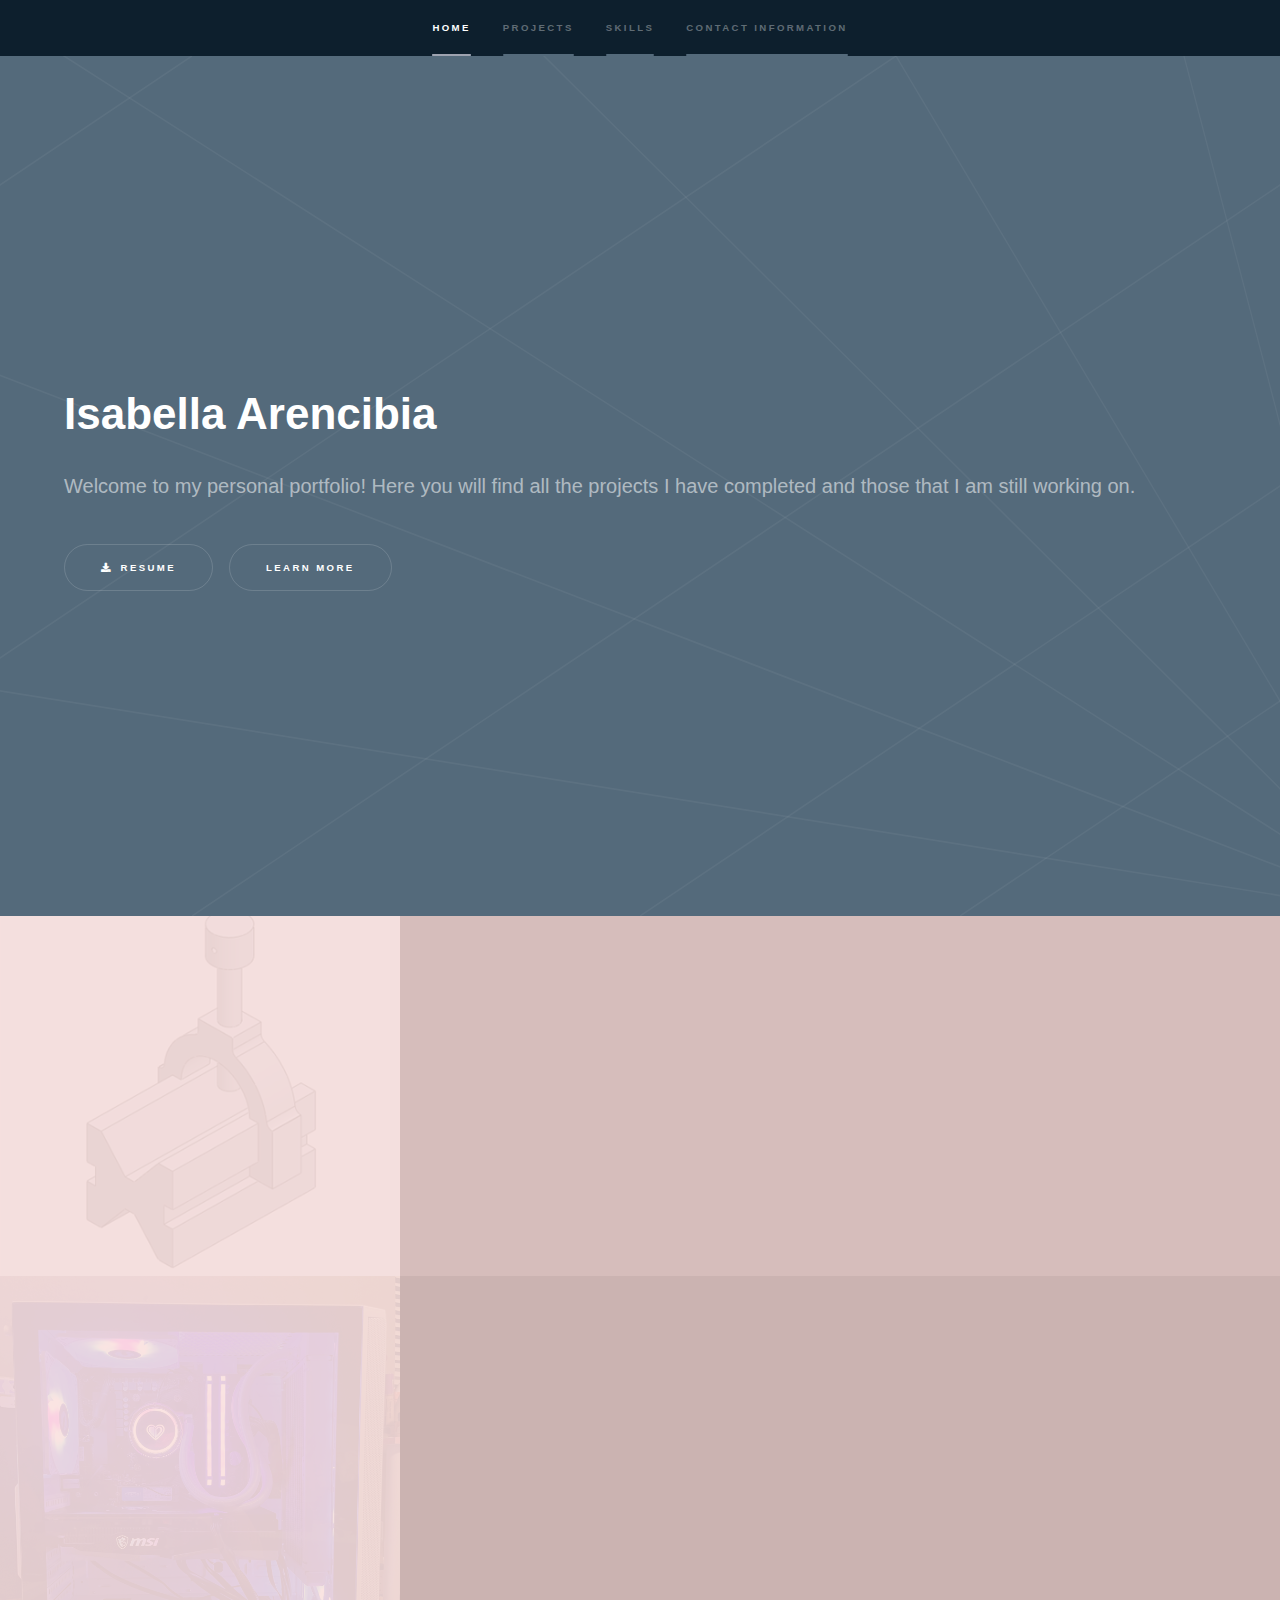
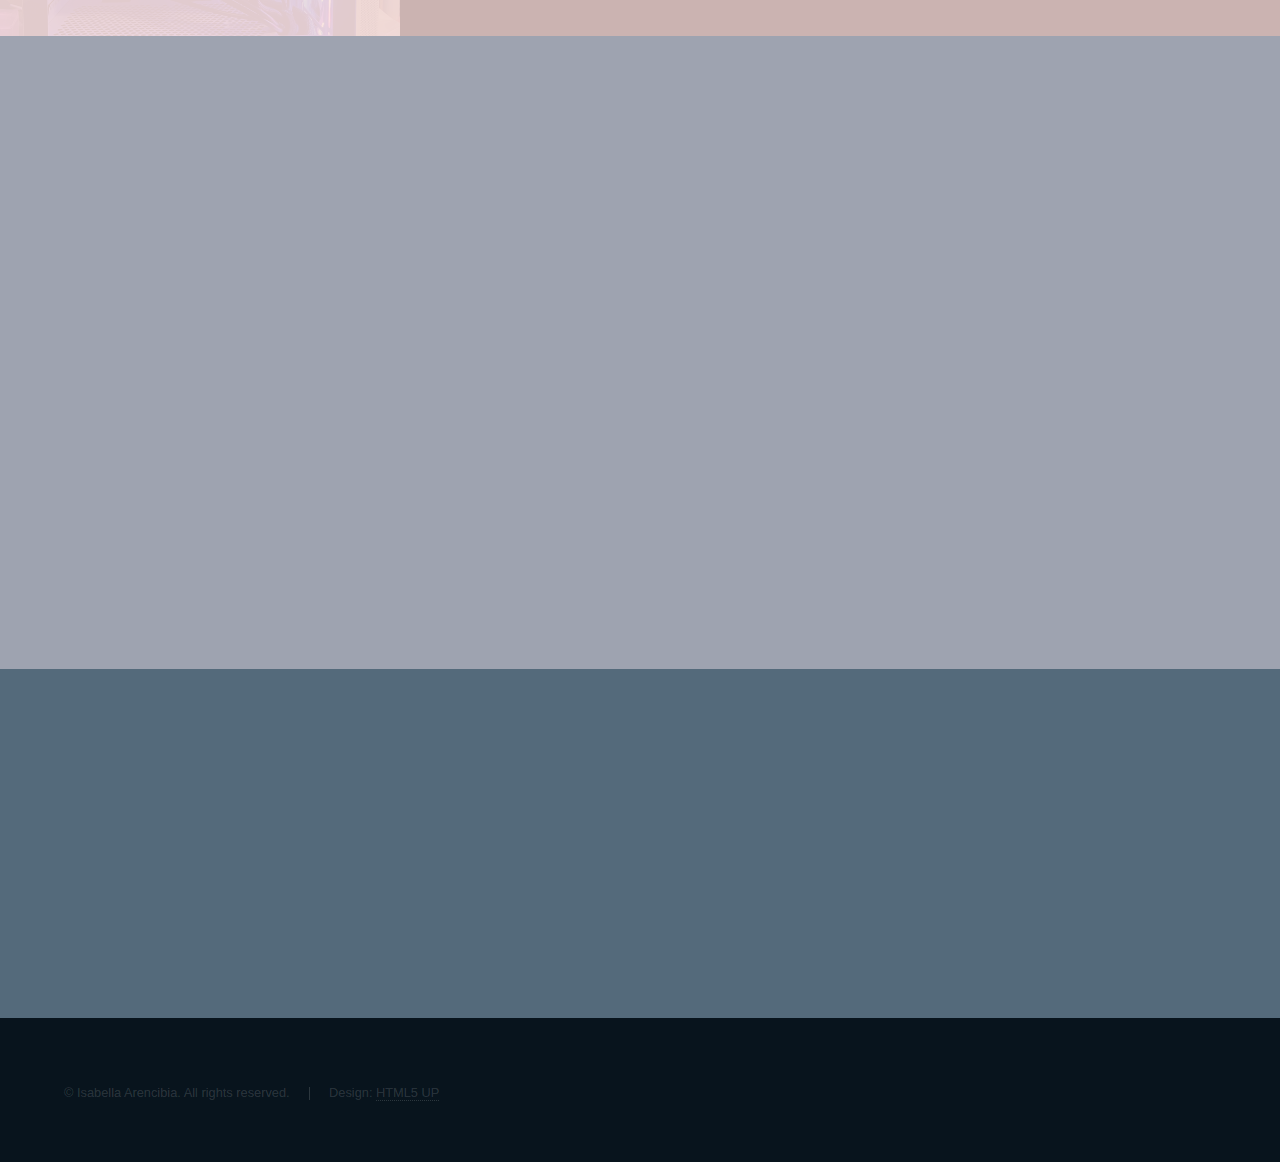
==== commit c3b6c0ae: "personal projects pages progress & final home page" ====
--- a/index.html
+++ b/index.html
@@ -53,7 +53,7 @@
 									<h2>Solidworks Projects</h2>
 									<p>A collection of the projects I have completed for my CAD classes. These were a great learning opportunity that exposed me to a variety of techniques and design principles.</p>
 									<ul class="actions">
-										<li><a href="generic.html" class="button">Learn more</a></li>
+										<li><a href="SWProjs.html" class="button">Learn more</a></li>
 									</ul>
 								</div>
 							</div>
@@ -65,7 +65,7 @@
 									<h2>Personal Projects</h2>
 									<p>These are projects I worked on in my free time. In these, I am able to apply the things I learned to create fun builds that I am able to use in my day-to-day life.</p>
 									<ul class="actions">
-										<li><a href="generic.html" class="button">Learn more</a></li>
+										<li><a href="OtherProjs.html" class="button">Learn more</a></li>
 									</ul>
 								</div>
 							</div>
@@ -124,7 +124,6 @@
 										</li>
 									</ul>
 								</section>
-							</div>
 						</div>
 					</section>
 					
--- a/assets/css/main.css
+++ b/assets/css/main.css
@@ -17,6 +17,7 @@
 	--bottomcolor: #08141d;
 	--navhlcolor: #546A7B;
 	--piccovercolor: rgba(250, 225, 223, 0.9);
+	--footercolor: #08141d;
   }
 
 html, body, div, span, applet, object,
@@ -3249,7 +3250,7 @@
 			}
 
 		.wrapper.alt {
-			background-color: #261c3e;
+			background-color: var(--footercolor);
 		}
 
 		.wrapper.style1 {
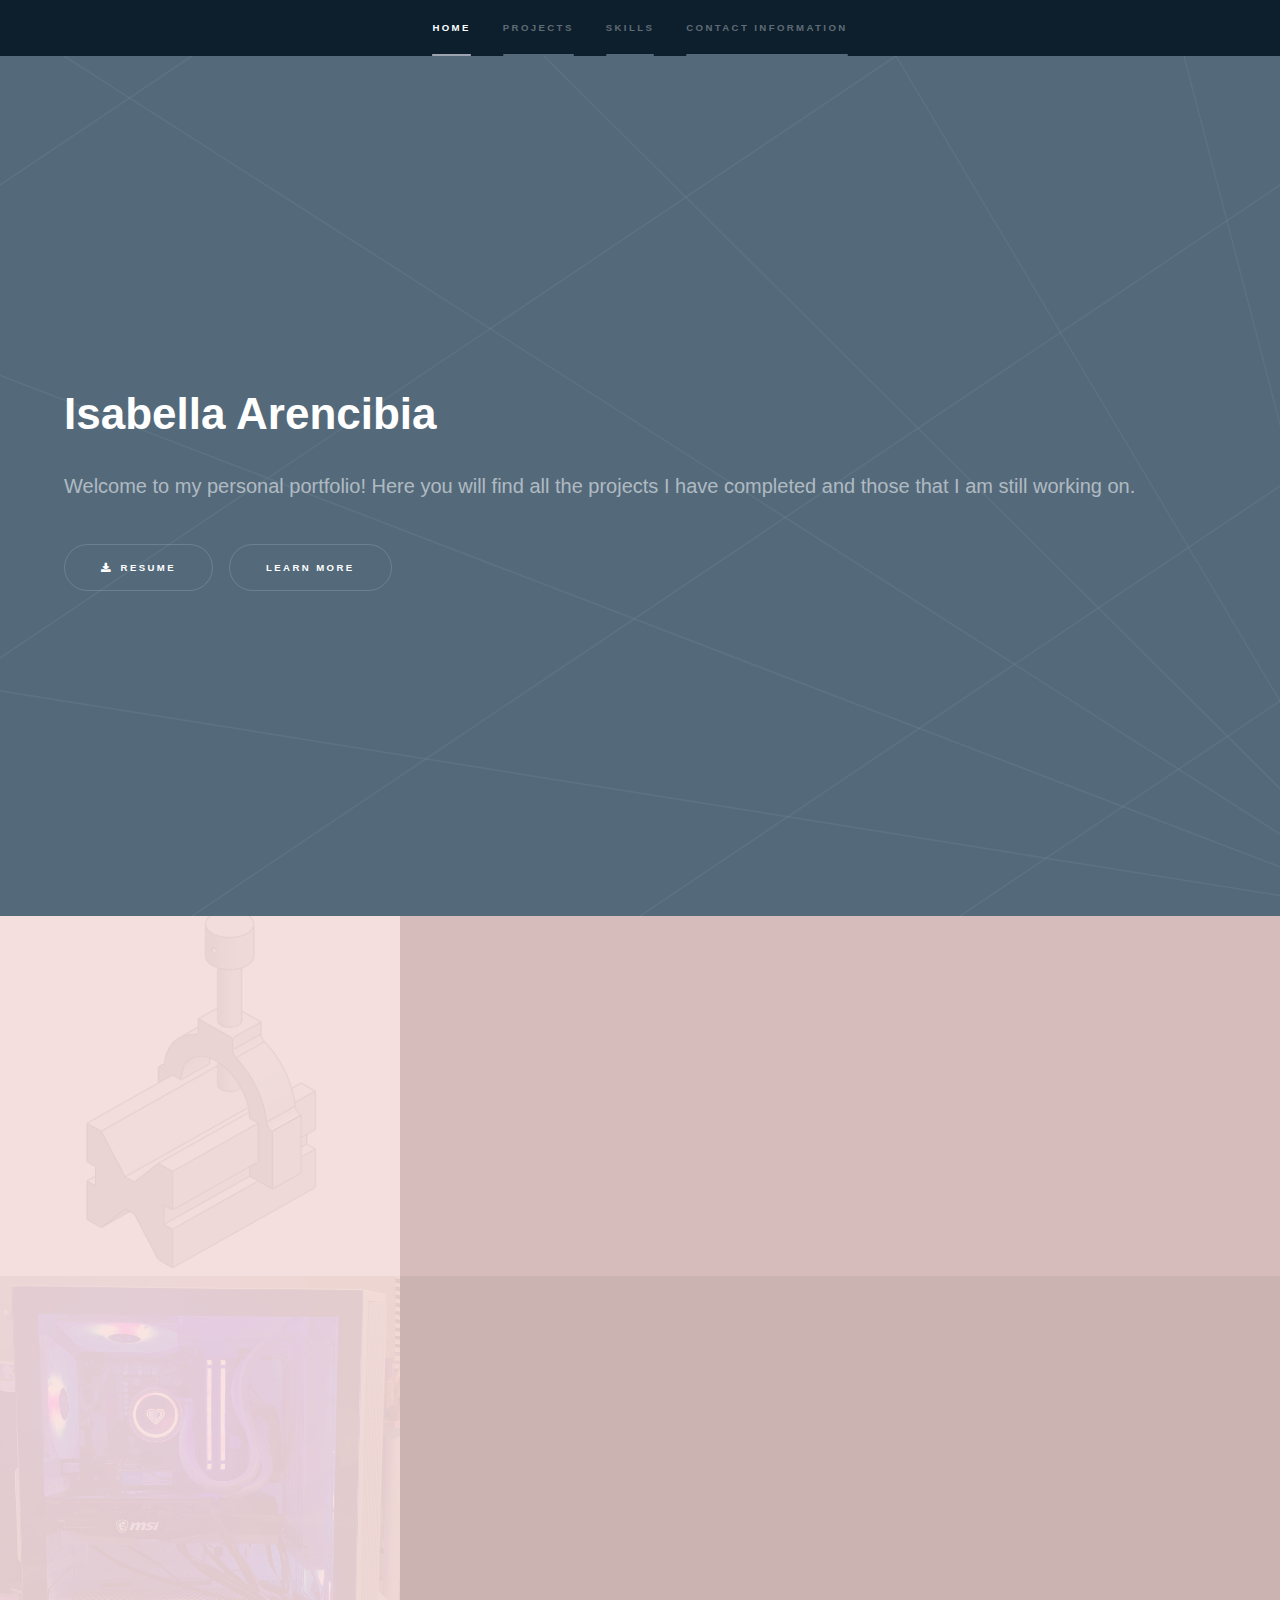
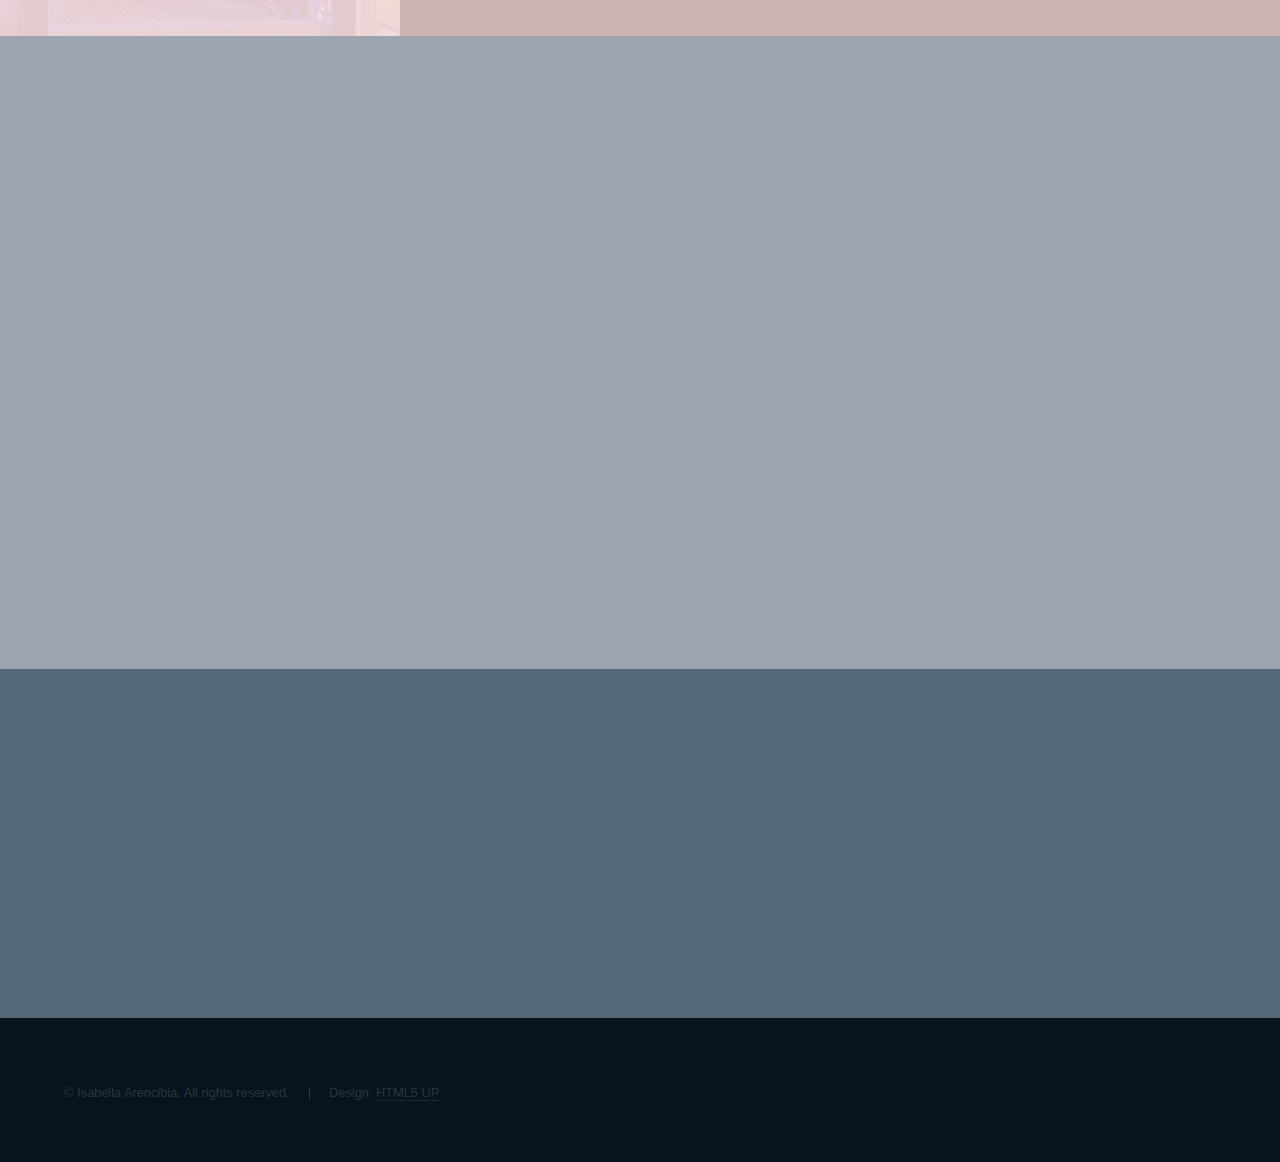
==== commit 425abe6f: "Personal projects progress" ====
--- a/index.html
+++ b/index.html
@@ -144,7 +144,7 @@
 			</div>
 
 		<!-- Footer -->
-		<footer id="footer" class="wrapper style1-alt">
+		<footer style="clear:right" id="footer" class="wrapper alt">
 			<div class="inner">
 				<ul class="menu">
 					<li>&copy; Isabella Arencibia. All rights reserved.</li><li>Design: <a href="http://html5up.net">HTML5 UP</a></li>
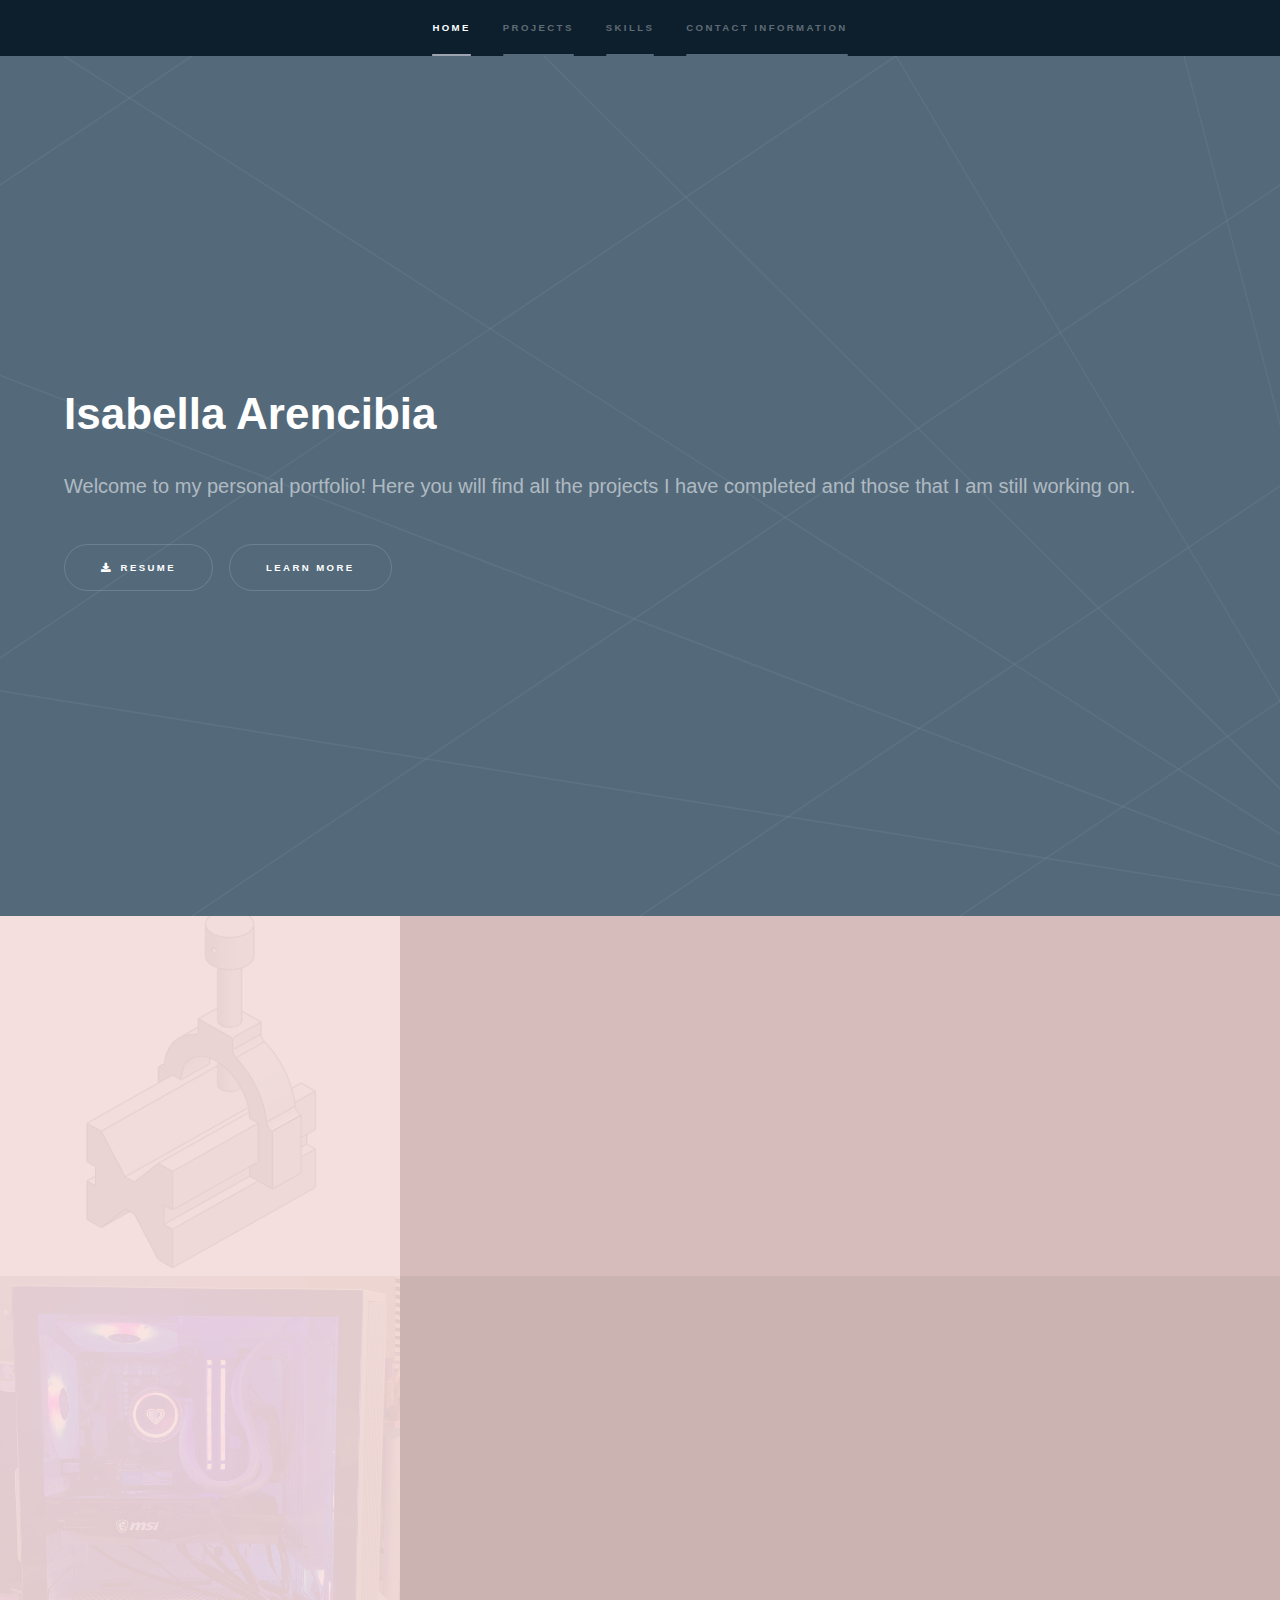
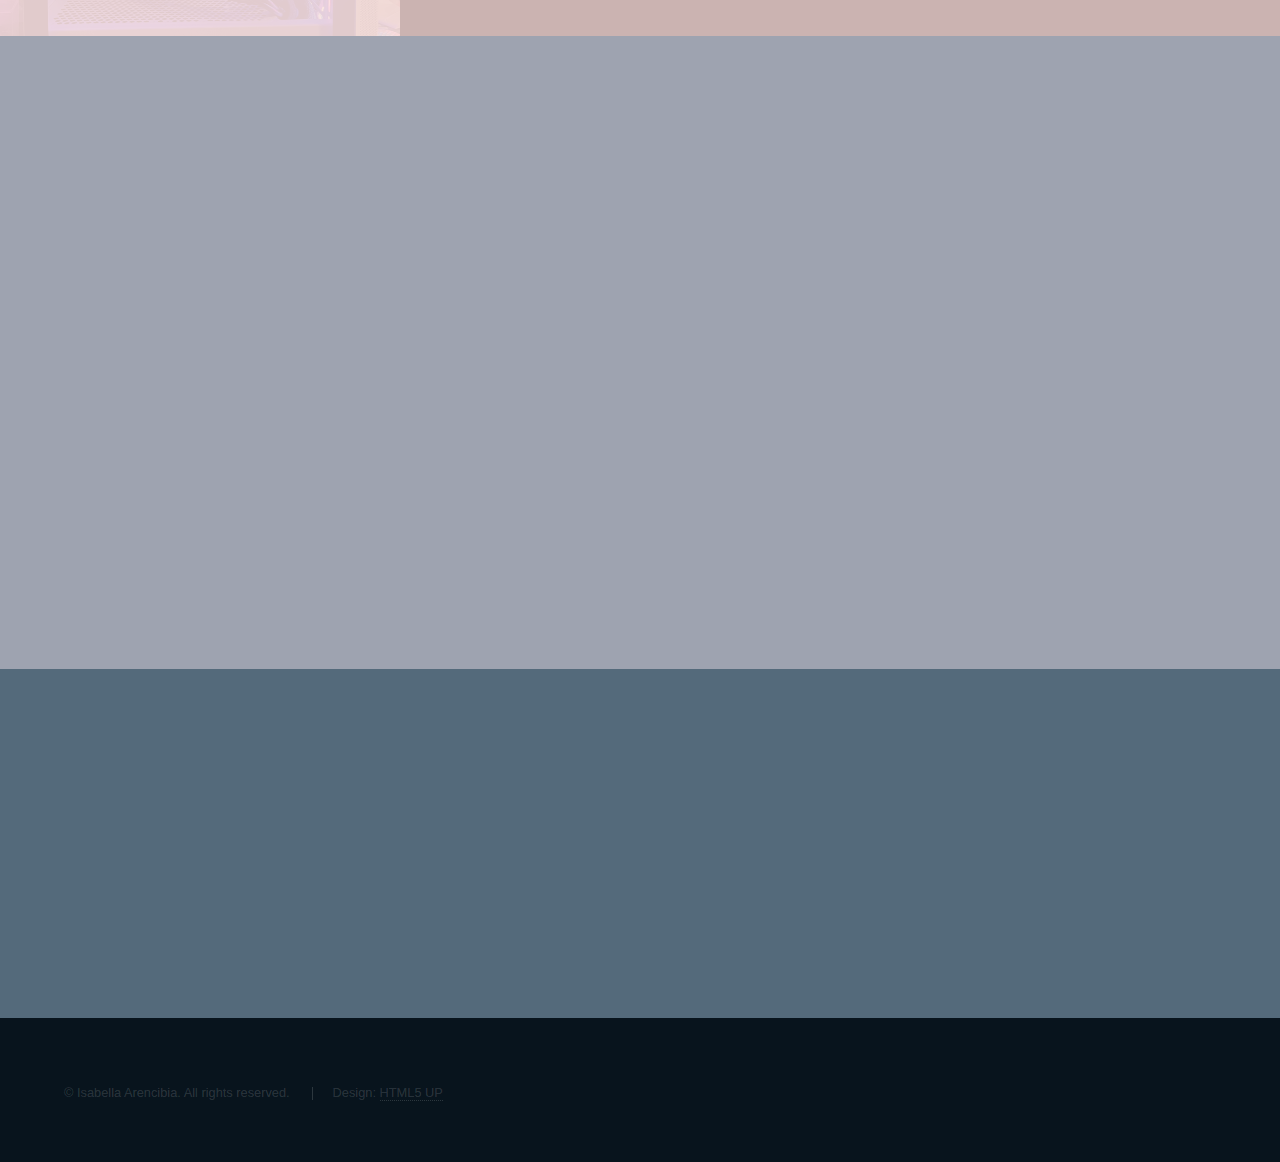
==== commit 91a83ecb: "Switch to new resume + vscode auto-formatting" ====
--- a/index.html
+++ b/index.html
@@ -5,162 +5,173 @@
 	Free for personal and commercial use under the CCA 3.0 license (html5up.net/license)
 -->
 <html>
-    <head>
-        <title>Isabella Arencibia | Home</title>
-        <link rel="shortcut icon" type="image/png" href="images/initialsfaviconfin.png"/>
-        <meta charset="utf-8" />
-		<meta name="viewport" content="width=device-width, initial-scale=1, user-scalable=no" />
-		<link rel="stylesheet" href="assets/css/main.css" />
-		<noscript><link rel="stylesheet" href="assets/css/noscript.css" /></noscript>
-    </head>
-	<body class="is-preload">
 
-		<!-- Navbar -->
-        <section id="sidebar">
-            <div class="inner">
-				<nav>
-					<ul>
-						<li><a href="#intro">Home</a></li>
-						<li><a href="#one">Projects</a></li>
-						<li><a href="#two">Skills</a></li>
-						<li><a href="#three">Contact Information</a></li>
-					</ul>
-				</nav>
-            </div>
-        </section>
-       
-		<!-- Wrapper -->
-			<div id="wrapper">
+<head>
+	<title>Isabella Arencibia | Home</title>
+	<link rel="shortcut icon" type="image/png" href="images/initialsfaviconfin.png" />
+	<meta charset="utf-8" />
+	<meta name="viewport" content="width=device-width, initial-scale=1, user-scalable=no" />
+	<link rel="stylesheet" href="assets/css/main.css" />
+	<noscript>
+		<link rel="stylesheet" href="assets/css/noscript.css" />
+	</noscript>
+</head>
 
-				<!-- Intro -->
-					<section id="intro" class="wrapper style1 fullscreen fade-up">
-						<div class="inner">
-							<h1>Isabella Arencibia</h1>
-							<p>Welcome to my personal portfolio! Here you will find all the projects I have completed and those that I am still working on.</p>
-							<ul class="actions">
-								<li><a href="Isabella Arencibia - Resume.pdf" class="button icon solid fa-download">Resume</a></li></a>
-								<li><a href="#one" class="button scrolly">Learn more</a></li>
-							</ul>
-						</div>
-					</section>
+<body class="is-preload">
 
-				<!-- One -->
-					<section id="one" class="wrapper style2 spotlights">
-						<section>
-							<a class="image"><img src="images/examplepart.png" alt="" data-position="center center" /></a>
-							<div class="content">
-								<div class="inner">
-									<h2>Solidworks Projects</h2>
-									<p>A collection of the projects I have completed for my CAD classes. These were a great learning opportunity that exposed me to a variety of techniques and design principles.</p>
-									<ul class="actions">
-										<li><a href="SWProjs.html" class="button">Learn more</a></li>
-									</ul>
-								</div>
-							</div>
-						</section>
-						<section>
-							<a class="image"><img src="images/pcpic.jpg" alt="" data-position="top center" /></a>
-							<div class="content">
-								<div class="inner">
-									<h2>Personal Projects</h2>
-									<p>These are projects I worked on in my free time. In these, I am able to apply the things I learned to create fun builds that I am able to use in my day-to-day life.</p>
-									<ul class="actions">
-										<li><a href="OtherProjs.html" class="button">Learn more</a></li>
-									</ul>
-								</div>
-							</div>
-						</section>
-					</section>
+	<!-- Navbar -->
+	<section id="sidebar">
+		<div class="inner">
+			<nav>
+				<ul>
+					<li><a href="#intro">Home</a></li>
+					<li><a href="#one">Projects</a></li>
+					<li><a href="#two">Skills</a></li>
+					<li><a href="#three">Contact Information</a></li>
+				</ul>
+			</nav>
+		</div>
+	</section>
 
-				<!-- Two -->
-					<section id="two" class="wrapper style3 fade-up">
-						<div class="inner">
-							<h2>My Skills</h2>
-							<div class="features">
-								<section>
-									<span class="icon solid major fa-desktop"></span>
-									<h3>Computer Software</h3>
-									<p>Solidworks CSWA Certified <br> Microsoft Office <br> Visual Studio Code </p>
-								</section>
-								<section>
-									<span class="icon solid major fa-code"></span>
-									<h3>Web Development</h3>
-									<p>HTML <br> CSS </p>
-								</section>
-								<section>
-									<span class="icon solid major fa-globe-americas"></span>
-									<h3>Language</h3>
-									<p>Fluent in Spanish at a native speaker level</p>
-								</section>
-								<section>
-									<span class="icon solid major fa-phone"></span>
-									<h3>Customer Service</h3>
-									<p>Excellent Communication <br> Analytical Skills <br> Client Relationship Building</p>
-								</section>
-							</div>
-						</div>
-					</section>
+	<!-- Wrapper -->
+	<div id="wrapper">
 
-				<!-- Three -->
-					<section id="three" class="wrapper style1 fade-up">
-						<div class="inner">
-							<h2>Contact Information</h2>
-								<section>
-									<ul class="contact">
-										<li>
-											<h3>Email</h3>
-											<a id="emaillink"></a>
-										</li>
-										<li>
-											<h3>Phone</h3>
-											<a id="phonelink"></a>
-										</li>
-										<li>
-											<h3>Social</h3>
-											<ul class="icons">
-												<li><a href="https://www.linkedin.com/in/iarencibia/" class="icon brands fa-linkedin-in"><span class="label">LinkedIn</span></a></li>
-												<li><a href="https://github.com/iarencibia" class="icon brands fa-github"><span class="label">GitHub</span></a></li>
-											</ul>
-										</li>
-									</ul>
-								</section>
-						</div>
-					</section>
-					
-					<!--For preventing webcrawler spam-->
-					<script>
-						const contactReplace  = (text, id, delay = 1000) => {
-							setTimeout(()  => {
-  								let elem = document.getElementById(id);   
-  								let node = document.createTextNode(text);
-  								elem.appendChild(node);
-  								if (text.includes('@'))
-    							elem.href = `mailto:${text}`
-							}, delay)
-						}
-						contactReplace('iarencibia@jatca.net', 'emaillink')
-						contactReplace('(305)799-3996', 'phonelink')
-					</script>
-			</div>
-
-		<!-- Footer -->
-		<footer style="clear:right" id="footer" class="wrapper alt">
+		<!-- Intro -->
+		<section id="intro" class="wrapper style1 fullscreen fade-up">
 			<div class="inner">
-				<ul class="menu">
-					<li>&copy; Isabella Arencibia. All rights reserved.</li><li>Design: <a href="http://html5up.net">HTML5 UP</a></li>
+				<h1>Isabella Arencibia</h1>
+				<p>Welcome to my personal portfolio! Here you will find all the projects I have completed and those that I am
+					still working on.</p>
+				<ul class="actions">
+					<li><a href="Resume.pdf" class="button icon solid fa-download">Resume</a></li></a>
+					<li><a href="#one" class="button scrolly">Learn more</a></li>
 				</ul>
 			</div>
-		</footer>
+		</section>
+
+		<!-- One -->
+		<section id="one" class="wrapper style2 spotlights">
+			<section>
+				<a class="image"><img src="images/examplepart.png" alt="" data-position="center center" /></a>
+				<div class="content">
+					<div class="inner">
+						<h2>Solidworks Projects</h2>
+						<p>A collection of the projects I have completed for my CAD classes. These were a great learning opportunity
+							that exposed me to a variety of techniques and design principles.</p>
+						<ul class="actions">
+							<li><a href="SWProjs.html" class="button">Learn more</a></li>
+						</ul>
+					</div>
+				</div>
+			</section>
+			<section>
+				<a class="image"><img src="images/pcpic.jpg" alt="" data-position="top center" /></a>
+				<div class="content">
+					<div class="inner">
+						<h2>Personal Projects</h2>
+						<p>These are projects I worked on in my free time. In these, I am able to apply the things I learned to
+							create fun builds that I am able to use in my day-to-day life.</p>
+						<ul class="actions">
+							<li><a href="OtherProjs.html" class="button">Learn more</a></li>
+						</ul>
+					</div>
+				</div>
+			</section>
+		</section>
+
+		<!-- Two -->
+		<section id="two" class="wrapper style3 fade-up">
+			<div class="inner">
+				<h2>My Skills</h2>
+				<div class="features">
+					<section>
+						<span class="icon solid major fa-desktop"></span>
+						<h3>Computer Software</h3>
+						<p>Solidworks CSWA Certified <br> Microsoft Office <br> Visual Studio Code </p>
+					</section>
+					<section>
+						<span class="icon solid major fa-code"></span>
+						<h3>Web Development</h3>
+						<p>HTML <br> CSS </p>
+					</section>
+					<section>
+						<span class="icon solid major fa-globe-americas"></span>
+						<h3>Language</h3>
+						<p>Fluent in Spanish at a native speaker level</p>
+					</section>
+					<section>
+						<span class="icon solid major fa-phone"></span>
+						<h3>Customer Service</h3>
+						<p>Excellent Communication <br> Analytical Skills <br> Client Relationship Building</p>
+					</section>
+				</div>
+			</div>
+		</section>
+
+		<!-- Three -->
+		<section id="three" class="wrapper style1 fade-up">
+			<div class="inner">
+				<h2>Contact Information</h2>
+				<section>
+					<ul class="contact">
+						<li>
+							<h3>Email</h3>
+							<a id="emaillink"></a>
+						</li>
+						<li>
+							<h3>Phone</h3>
+							<a id="phonelink"></a>
+						</li>
+						<li>
+							<h3>Social</h3>
+							<ul class="icons">
+								<li><a href="https://www.linkedin.com/in/iarencibia/" class="icon brands fa-linkedin-in"><span
+											class="label">LinkedIn</span></a></li>
+								<li><a href="https://github.com/iarencibia" class="icon brands fa-github"><span
+											class="label">GitHub</span></a></li>
+							</ul>
+						</li>
+					</ul>
+				</section>
+			</div>
+		</section>
+
+		<!--For preventing webcrawler spam-->
+		<script>
+			const contactReplace = (text, id, delay = 1000) => {
+				setTimeout(() => {
+					let elem = document.getElementById(id);
+					let node = document.createTextNode(text);
+					elem.appendChild(node);
+					if (text.includes('@'))
+						elem.href = `mailto:${text}`
+				}, delay)
+			}
+			contactReplace('iarencibia@jatca.net', 'emaillink')
+			contactReplace('(305)799-3996', 'phonelink')
+		</script>
+	</div>
+
+	<!-- Footer -->
+	<footer style="clear:right" id="footer" class="wrapper alt">
+		<div class="inner">
+			<ul class="menu">
+				<li>&copy; Isabella Arencibia. All rights reserved.</li>
+				<li>Design: <a href="http://html5up.net">HTML5 UP</a></li>
+			</ul>
+		</div>
+	</footer>
 
 
-		<!-- Scripts -->
-			<script src="assets/js/jquery.min.js"></script>
-			<script src="assets/js/jquery.scrollex.min.js"></script>
-			<script src="assets/js/jquery.scrolly.min.js"></script>
-			<script src="assets/js/browser.min.js"></script>
-			<script src="assets/js/breakpoints.min.js"></script>
-			<script src="assets/js/util.js"></script>
-			<script src="assets/js/main.js"></script>
+	<!-- Scripts -->
+	<script src="assets/js/jquery.min.js"></script>
+	<script src="assets/js/jquery.scrollex.min.js"></script>
+	<script src="assets/js/jquery.scrolly.min.js"></script>
+	<script src="assets/js/browser.min.js"></script>
+	<script src="assets/js/breakpoints.min.js"></script>
+	<script src="assets/js/util.js"></script>
+	<script src="assets/js/main.js"></script>
 
-	</body>
+</body>
+
 </html>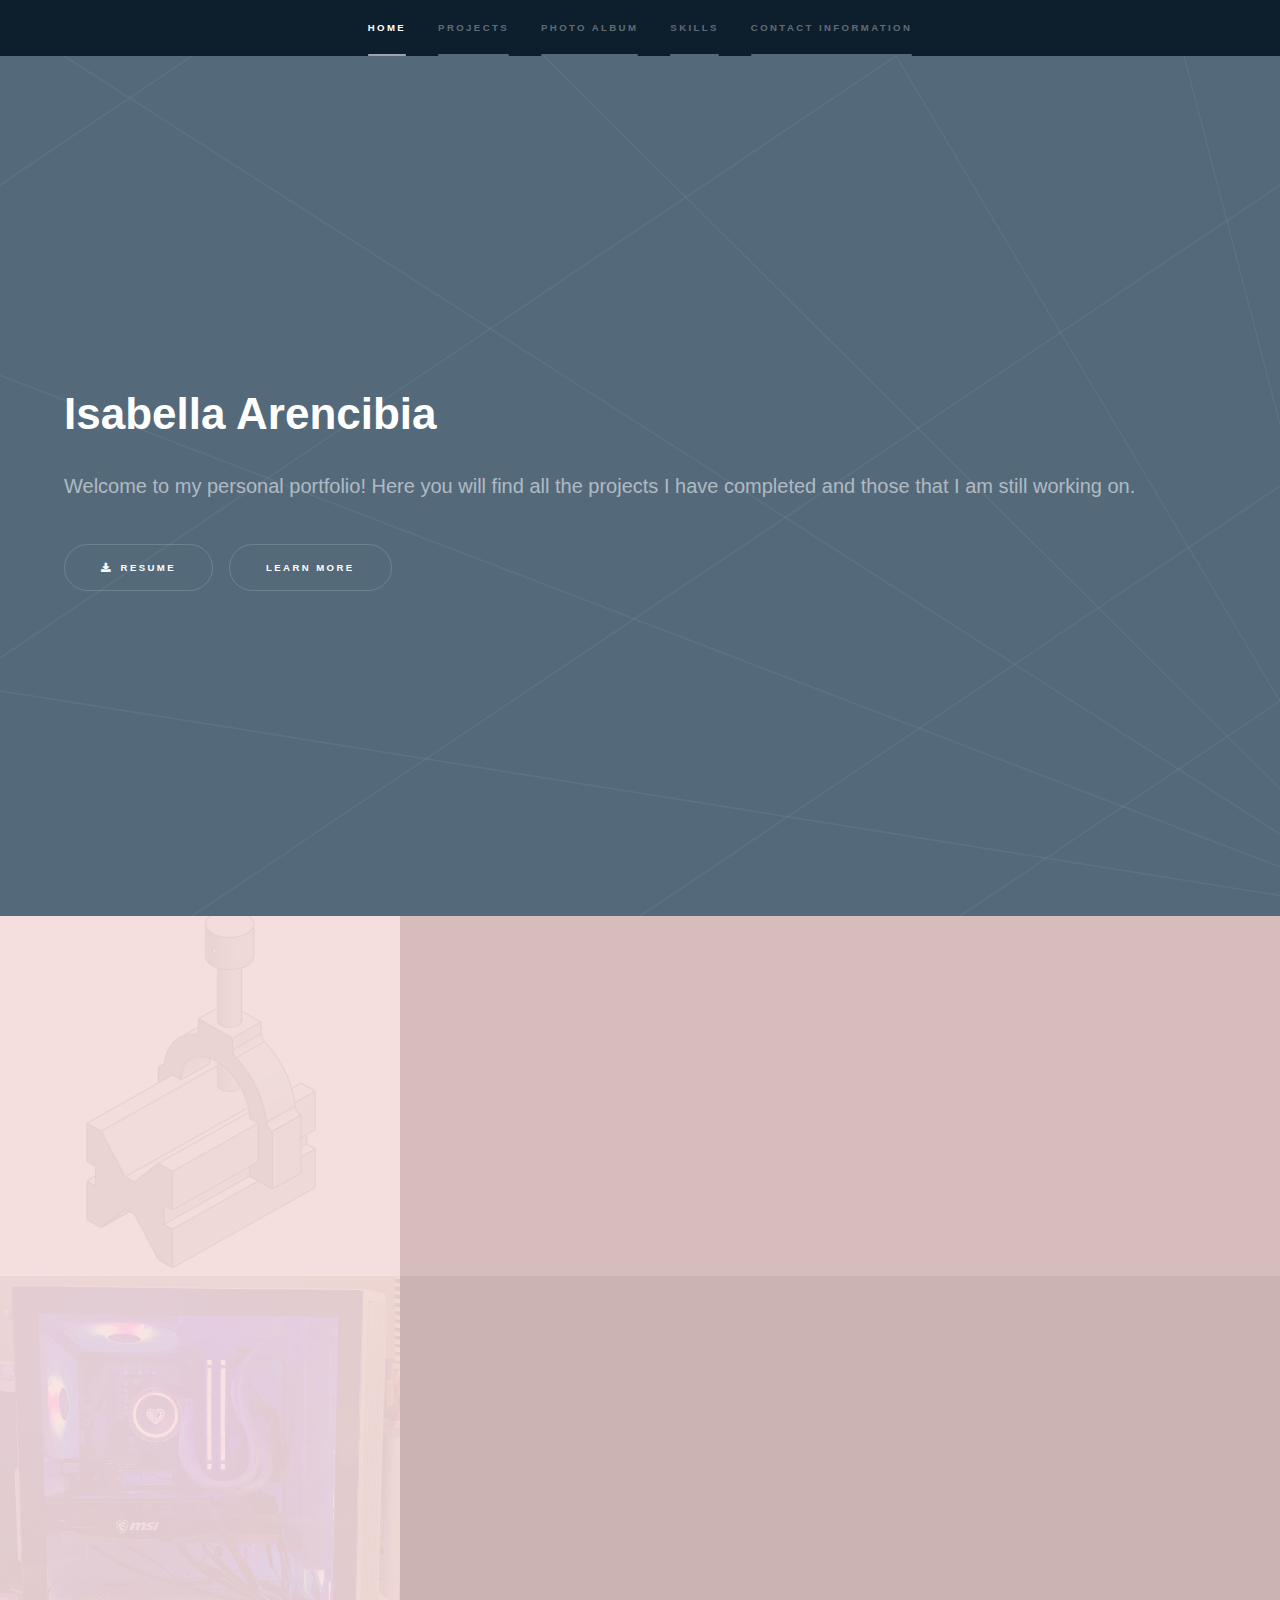
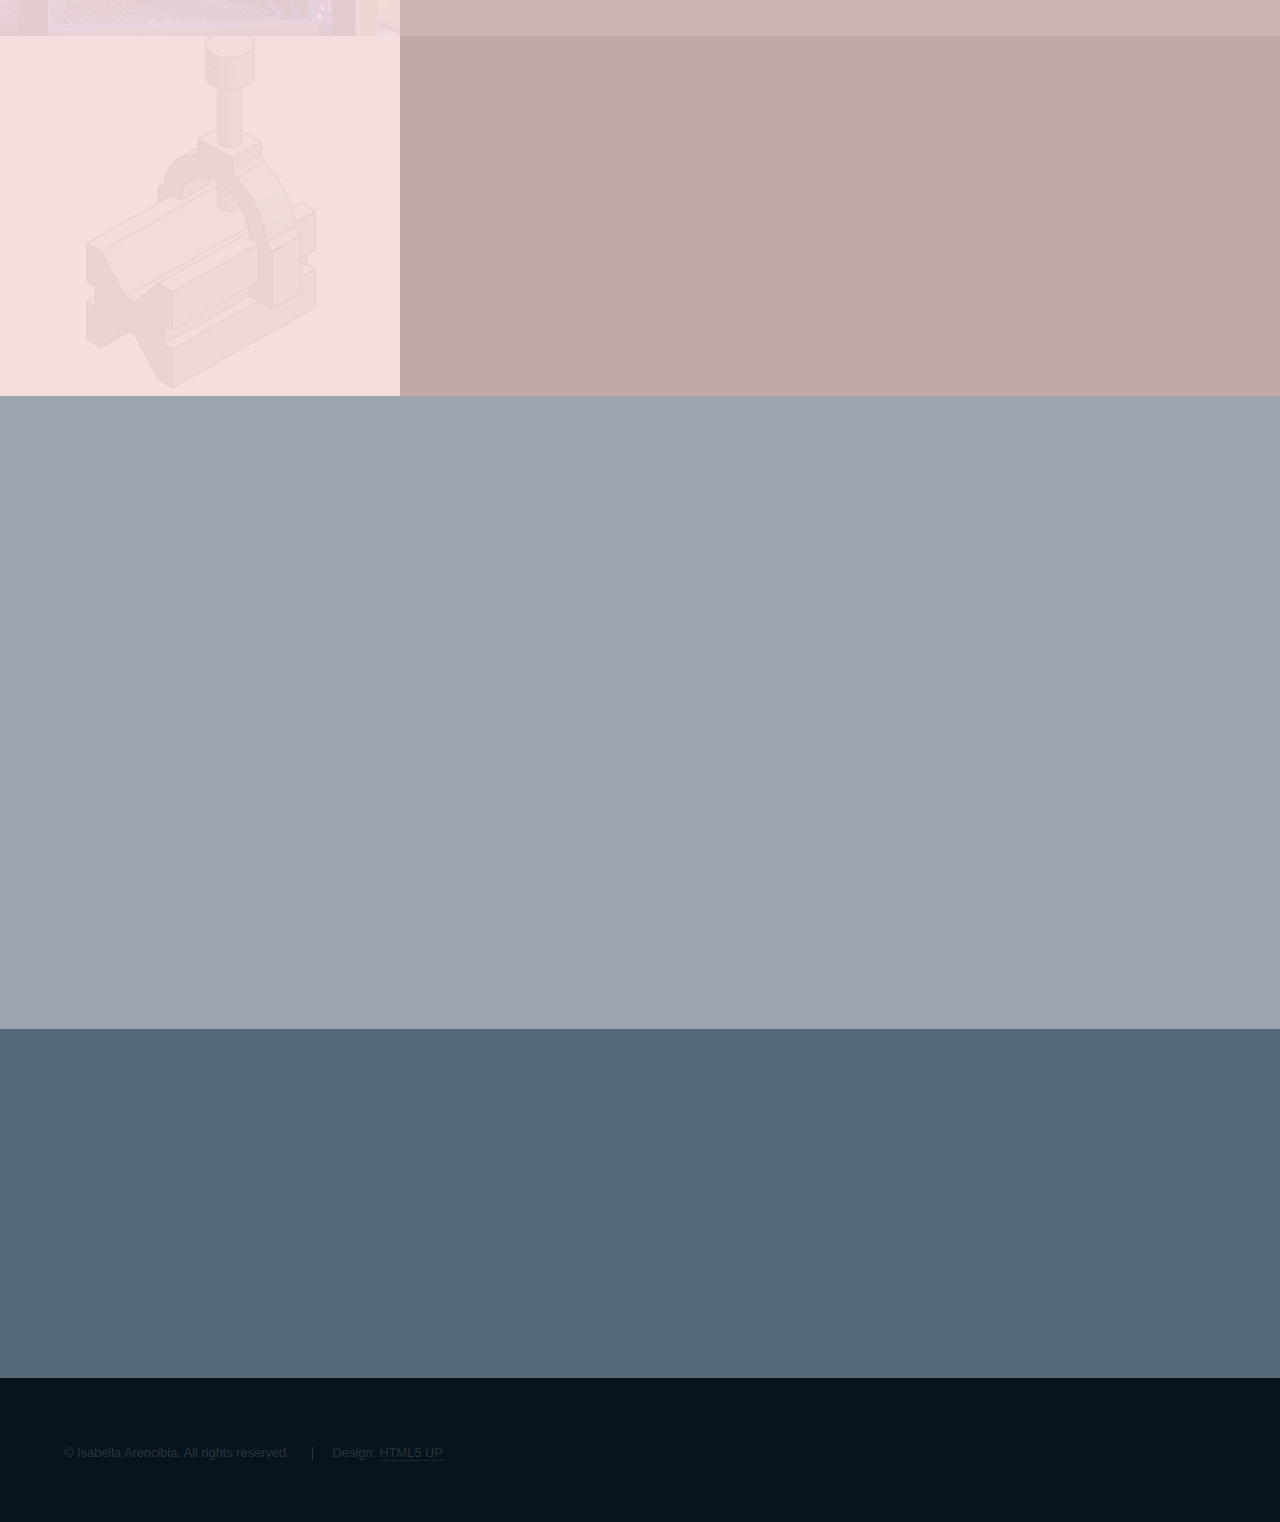
==== commit 0c600ca9: "Update index.html" ====
--- a/index.html
+++ b/index.html
@@ -26,6 +26,7 @@
 				<ul>
 					<li><a href="#intro">Home</a></li>
 					<li><a href="#one">Projects</a></li>
+					<li><a href="#one">Photo Album</a></li>
 					<li><a href="#two">Skills</a></li>
 					<li><a href="#three">Contact Information</a></li>
 				</ul>
@@ -68,11 +69,22 @@
 				<a class="image"><img src="images/pcpic.jpg" alt="" data-position="top center" /></a>
 				<div class="content">
 					<div class="inner">
-						<h2>Personal Projects</h2>
-						<p>These are projects I worked on in my free time. In these, I am able to apply the things I learned to
-							create fun builds that I am able to use in my day-to-day life.</p>
+						<h2>Projects</h2>
+						<p>Projects I've worked on, both group and individual, where I was able to showcase my skills.</p>
 						<ul class="actions">
 							<li><a href="OtherProjs.html" class="button">Learn more</a></li>
+						</ul>
+					</div>
+				</div>
+			</section>
+			<section>
+				<a class="image"><img src="images/examplepart.png" alt="" data-position="center center" /></a>
+				<div class="content">
+					<div class="inner">
+						<h2>Photo Album</h2>
+						<p>A collection of photos from projects, professional events, and internships.</p>
+						<ul class="actions">
+							<li><a href="Album.html" class="button">See more</a></li>
 						</ul>
 					</div>
 				</div>
@@ -174,4 +186,4 @@
 
 </body>
 
-</html>+</html>
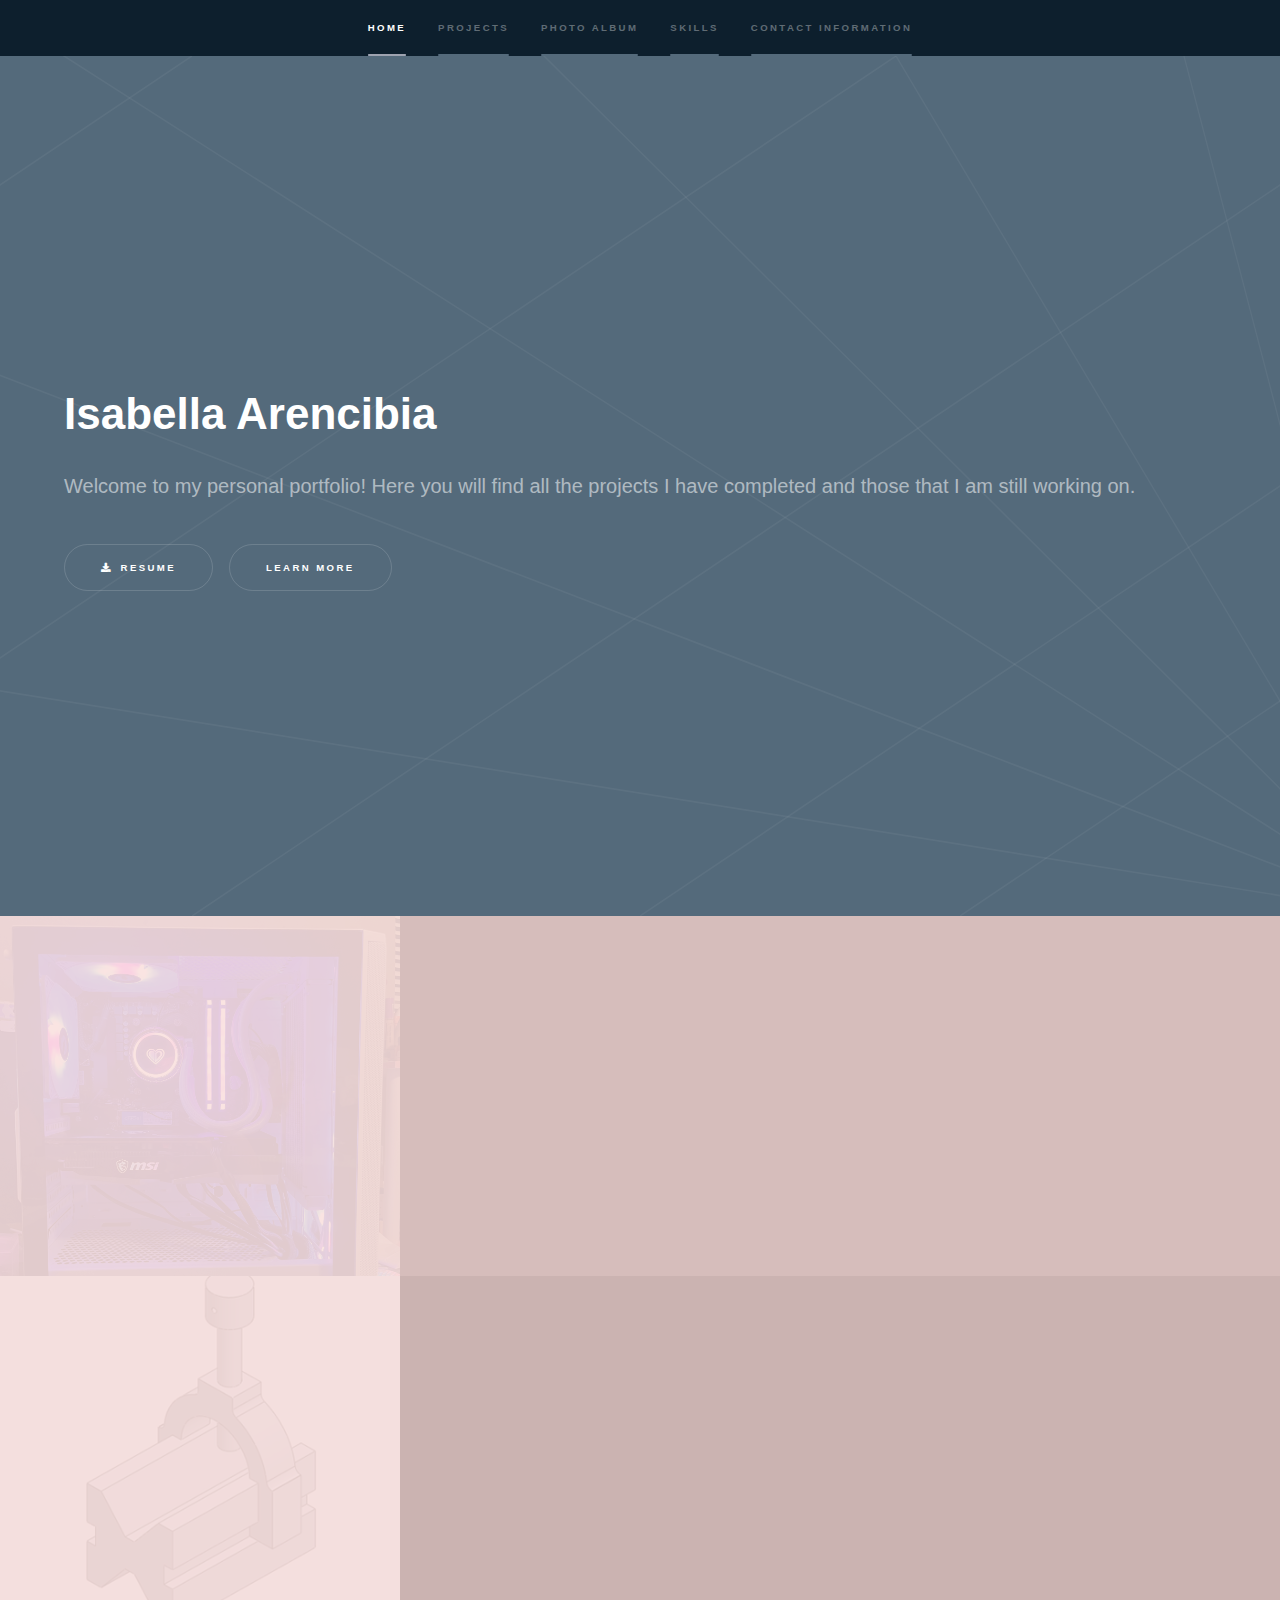
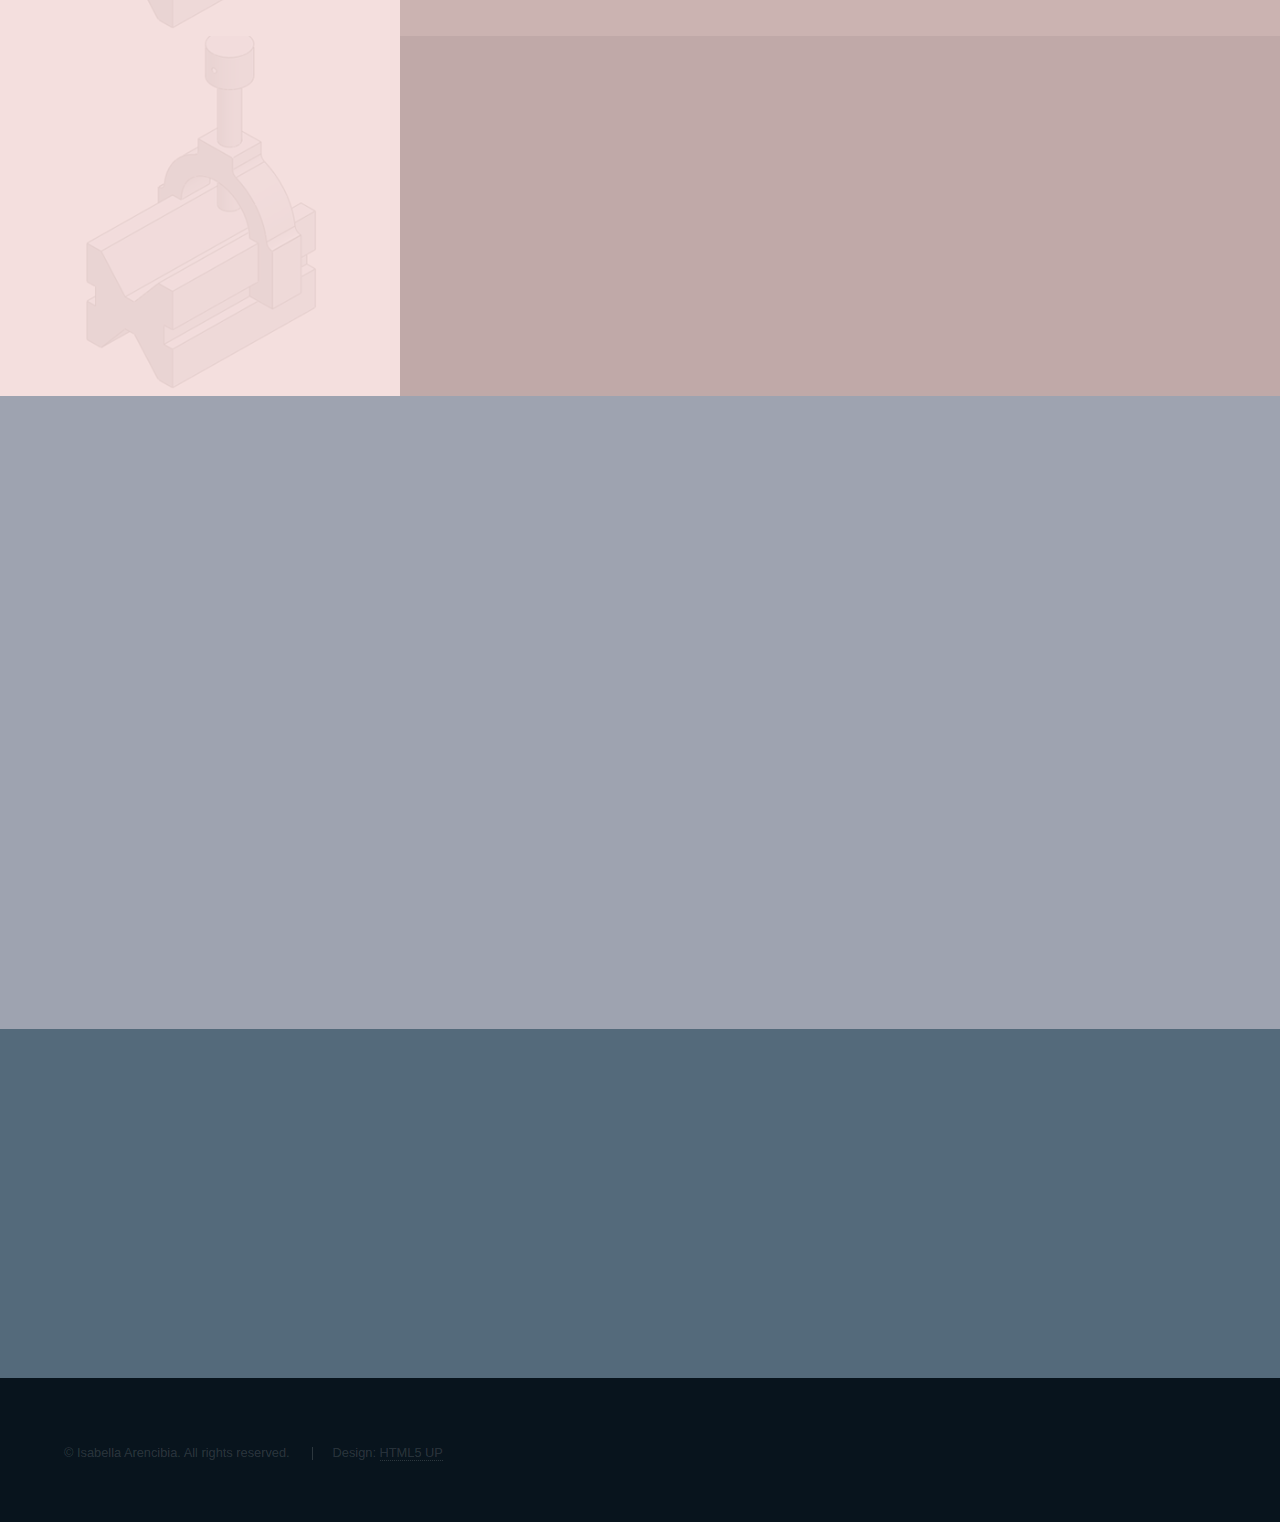
==== commit 5ba02e57: "Update index.html" ====
--- a/index.html
+++ b/index.html
@@ -53,6 +53,18 @@
 		<!-- One -->
 		<section id="one" class="wrapper style2 spotlights">
 			<section>
+				<a class="image"><img src="images/pcpic.jpg" alt="" data-position="top center" /></a>
+				<div class="content">
+					<div class="inner">
+						<h2>Projects</h2>
+						<p>Projects I've worked on, both group and individual, where I was able to showcase my skills.</p>
+						<ul class="actions">
+							<li><a href="OtherProjs.html" class="button">Learn more</a></li>
+						</ul>
+					</div>
+				</div>
+			</section>
+			<section>
 				<a class="image"><img src="images/examplepart.png" alt="" data-position="center center" /></a>
 				<div class="content">
 					<div class="inner">
@@ -61,18 +73,6 @@
 							that exposed me to a variety of techniques and design principles.</p>
 						<ul class="actions">
 							<li><a href="SWProjs.html" class="button">Learn more</a></li>
-						</ul>
-					</div>
-				</div>
-			</section>
-			<section>
-				<a class="image"><img src="images/pcpic.jpg" alt="" data-position="top center" /></a>
-				<div class="content">
-					<div class="inner">
-						<h2>Projects</h2>
-						<p>Projects I've worked on, both group and individual, where I was able to showcase my skills.</p>
-						<ul class="actions">
-							<li><a href="OtherProjs.html" class="button">Learn more</a></li>
 						</ul>
 					</div>
 				</div>
@@ -90,7 +90,6 @@
 				</div>
 			</section>
 		</section>
-
 		<!-- Two -->
 		<section id="two" class="wrapper style3 fade-up">
 			<div class="inner">
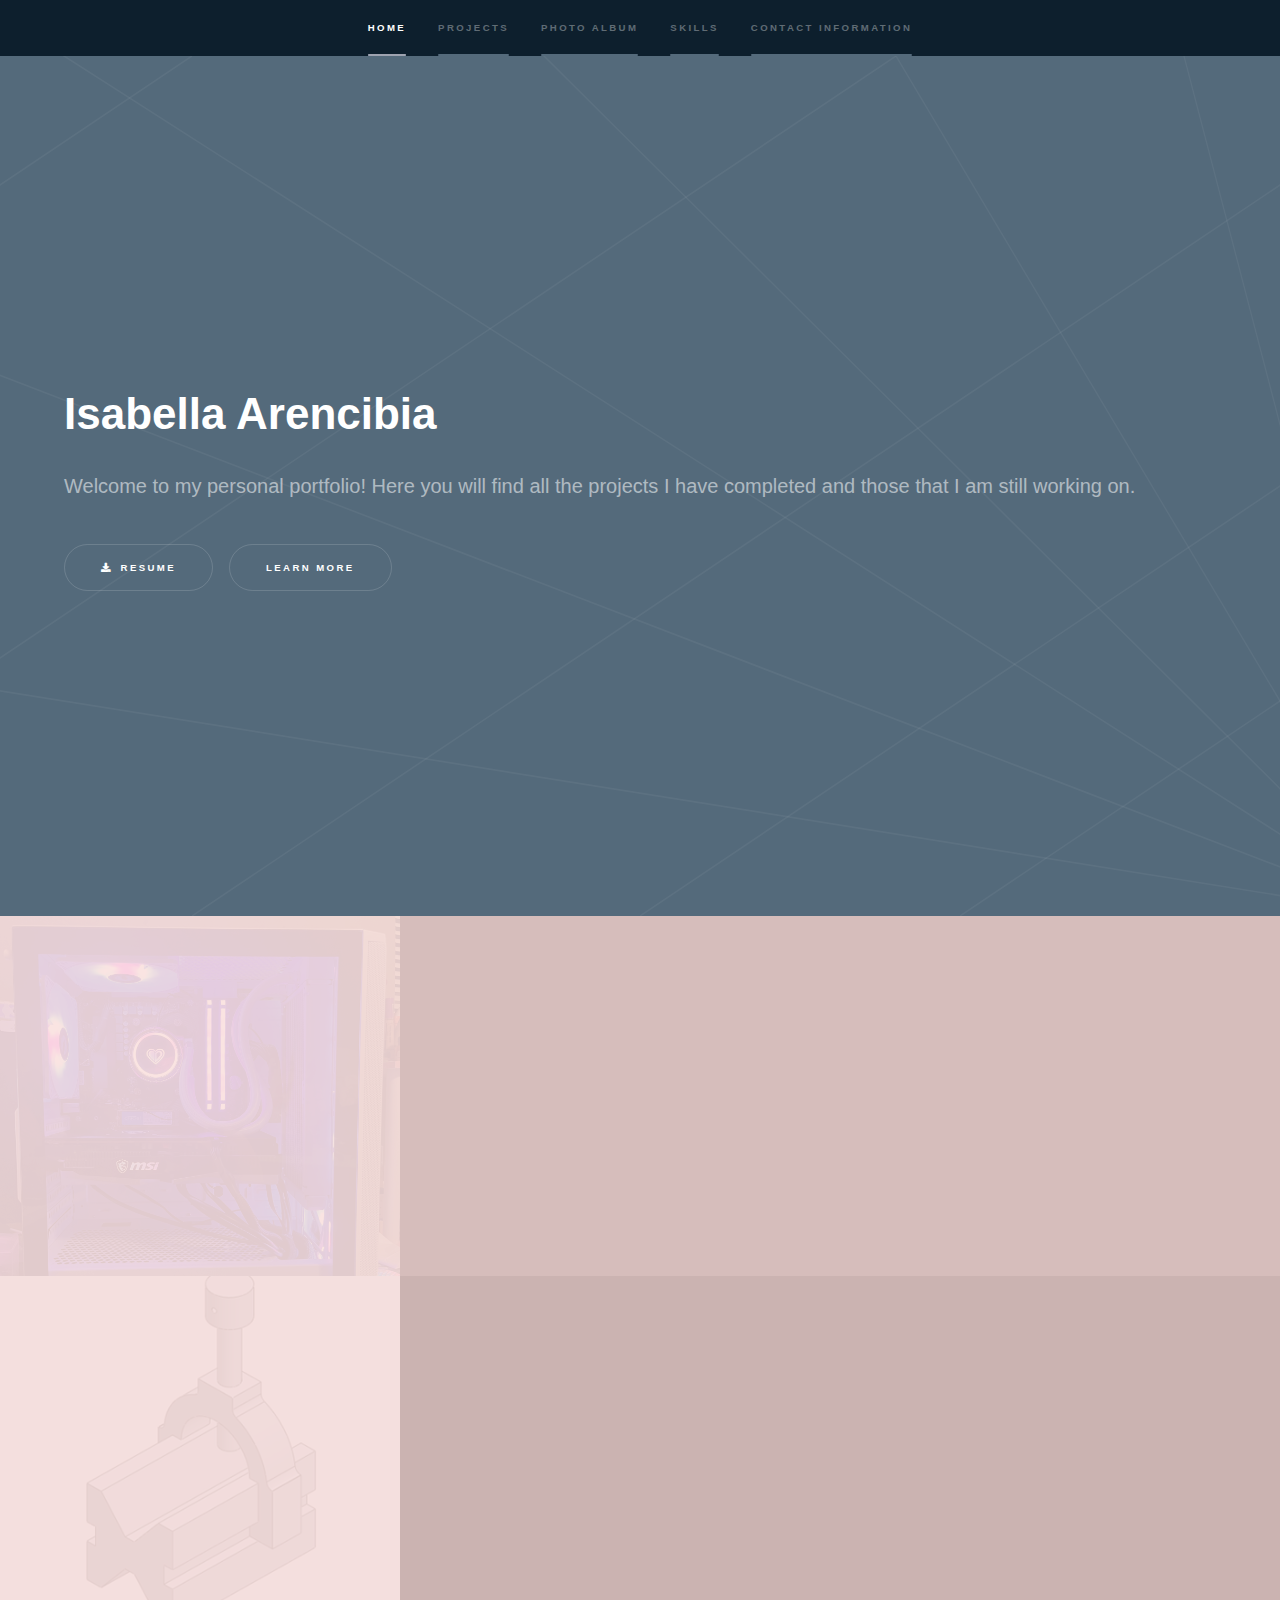
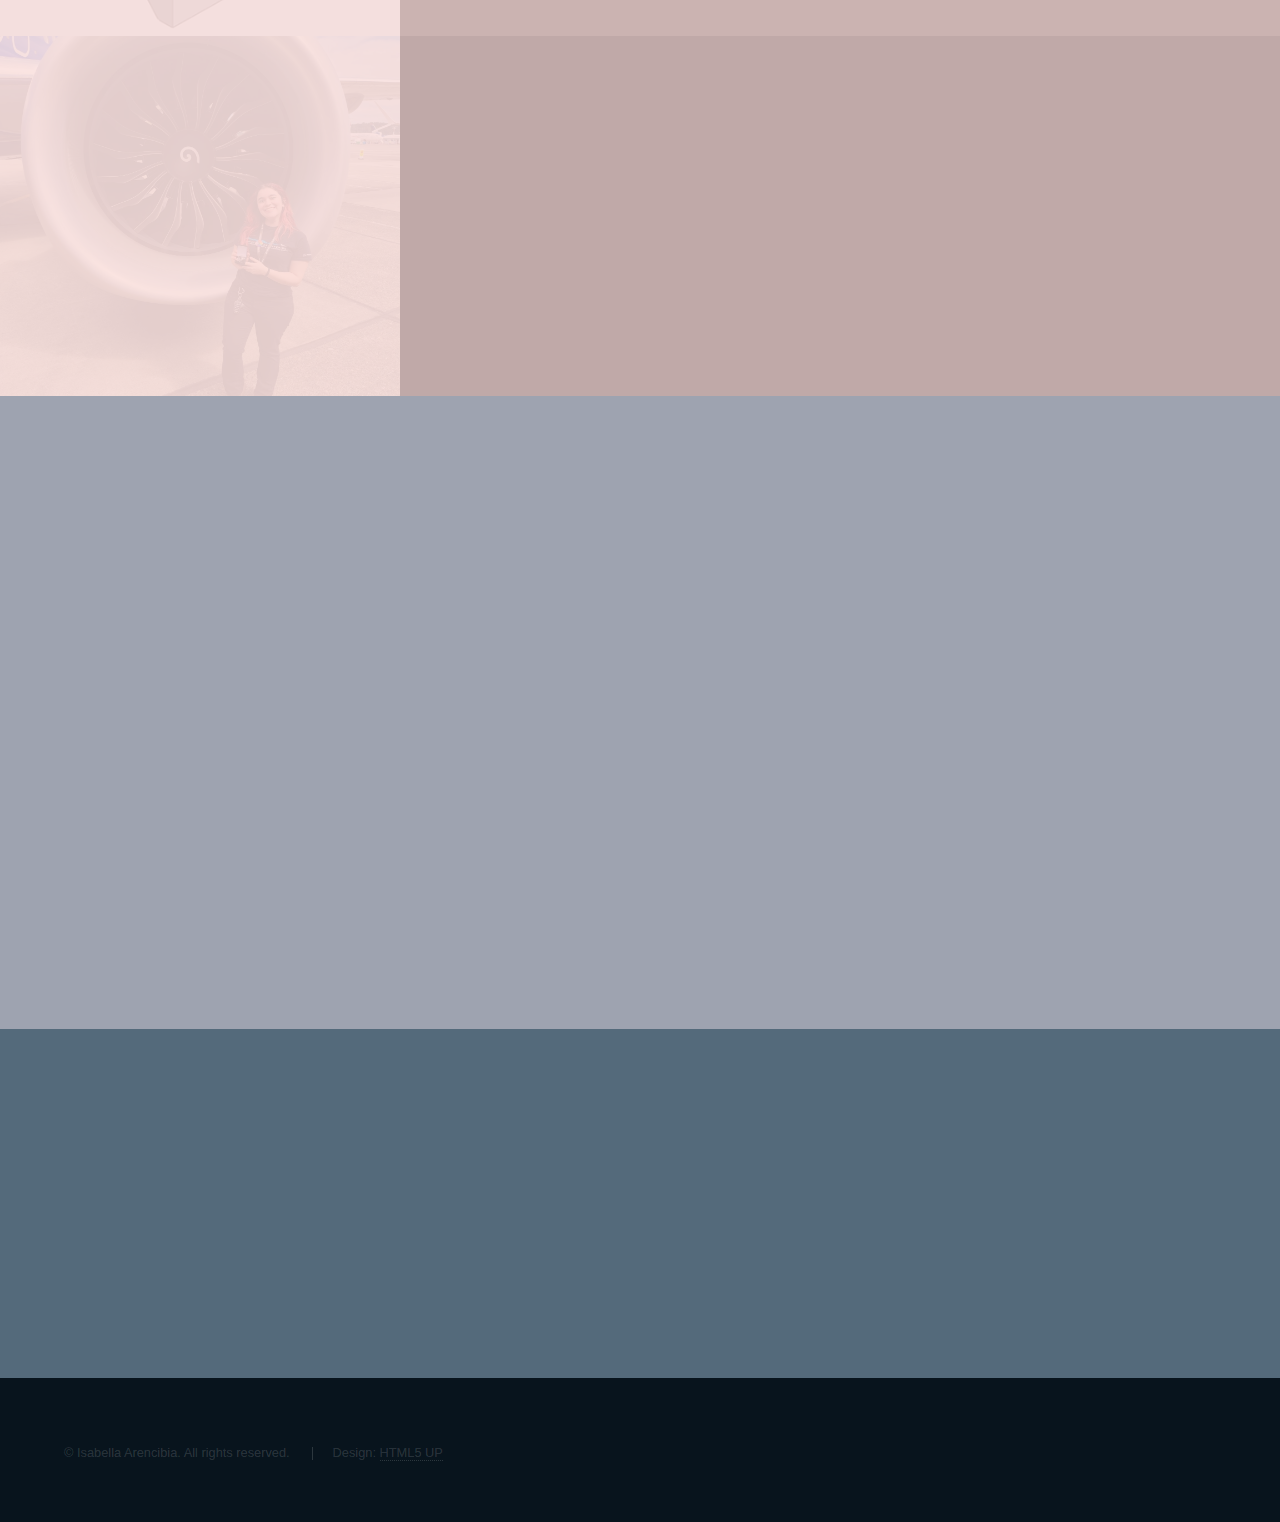
==== commit cd4a7b64: "Update index.html" ====
--- a/index.html
+++ b/index.html
@@ -78,7 +78,7 @@
 				</div>
 			</section>
 			<section>
-				<a class="image"><img src="images/examplepart.png" alt="" data-position="center center" /></a>
+				<a class="image"><img src="images/engineDelivery.jpg" alt="" data-position="center center" /></a>
 				<div class="content">
 					<div class="inner">
 						<h2>Photo Album</h2>
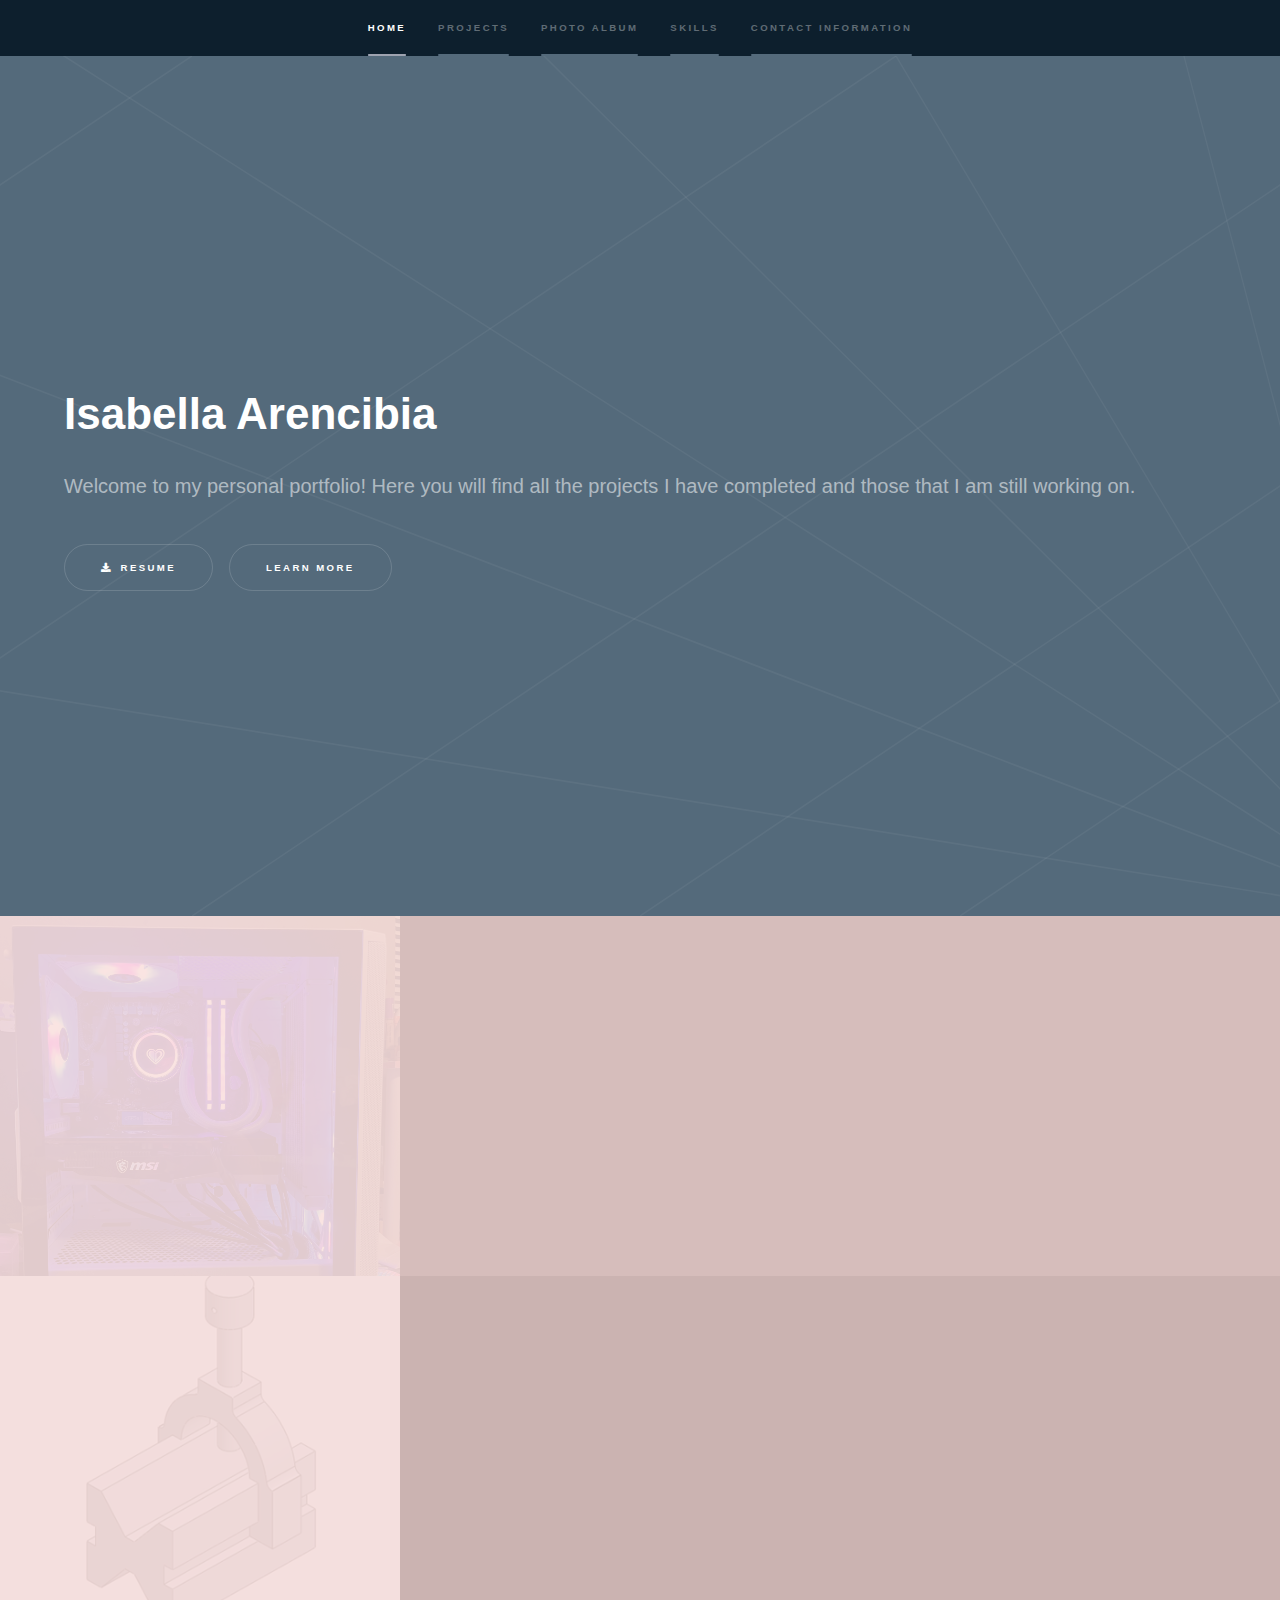
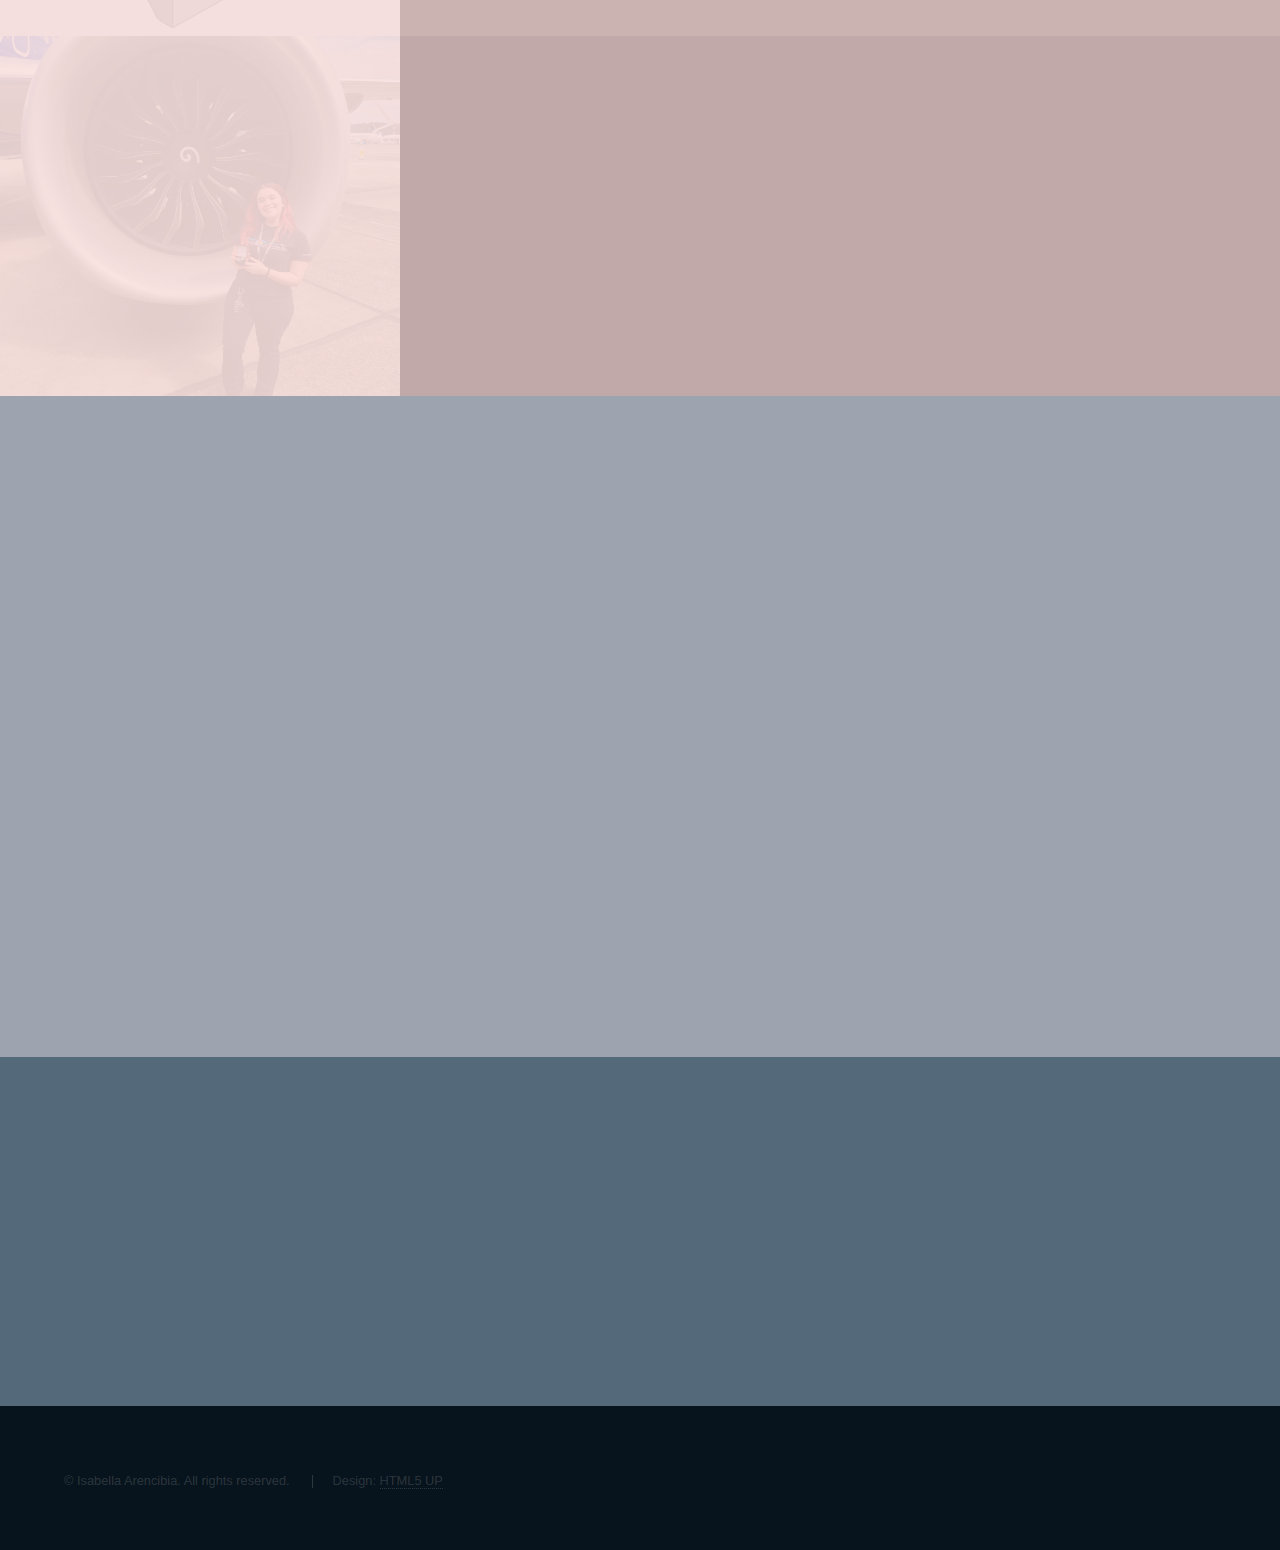
==== commit fae0fbd7: "Update index.html" ====
--- a/index.html
+++ b/index.html
@@ -98,7 +98,7 @@
 					<section>
 						<span class="icon solid major fa-desktop"></span>
 						<h3>Computer Software</h3>
-						<p>Solidworks CSWA Certified <br> Microsoft Office <br> Visual Studio Code </p>
+						<p> Fusion 360 <br> Solidworks CSWA Certified <br> Microsoft Office <br> Visual Studio Code </p>
 					</section>
 					<section>
 						<span class="icon solid major fa-code"></span>
@@ -112,8 +112,8 @@
 					</section>
 					<section>
 						<span class="icon solid major fa-phone"></span>
-						<h3>Customer Service</h3>
-						<p>Excellent Communication <br> Analytical Skills <br> Client Relationship Building</p>
+						<h3>Soft Skills</h3>
+						<p>Excellent Communication <br> Analytical Skills <br> Detail Oriented</p>
 					</section>
 				</div>
 			</div>
